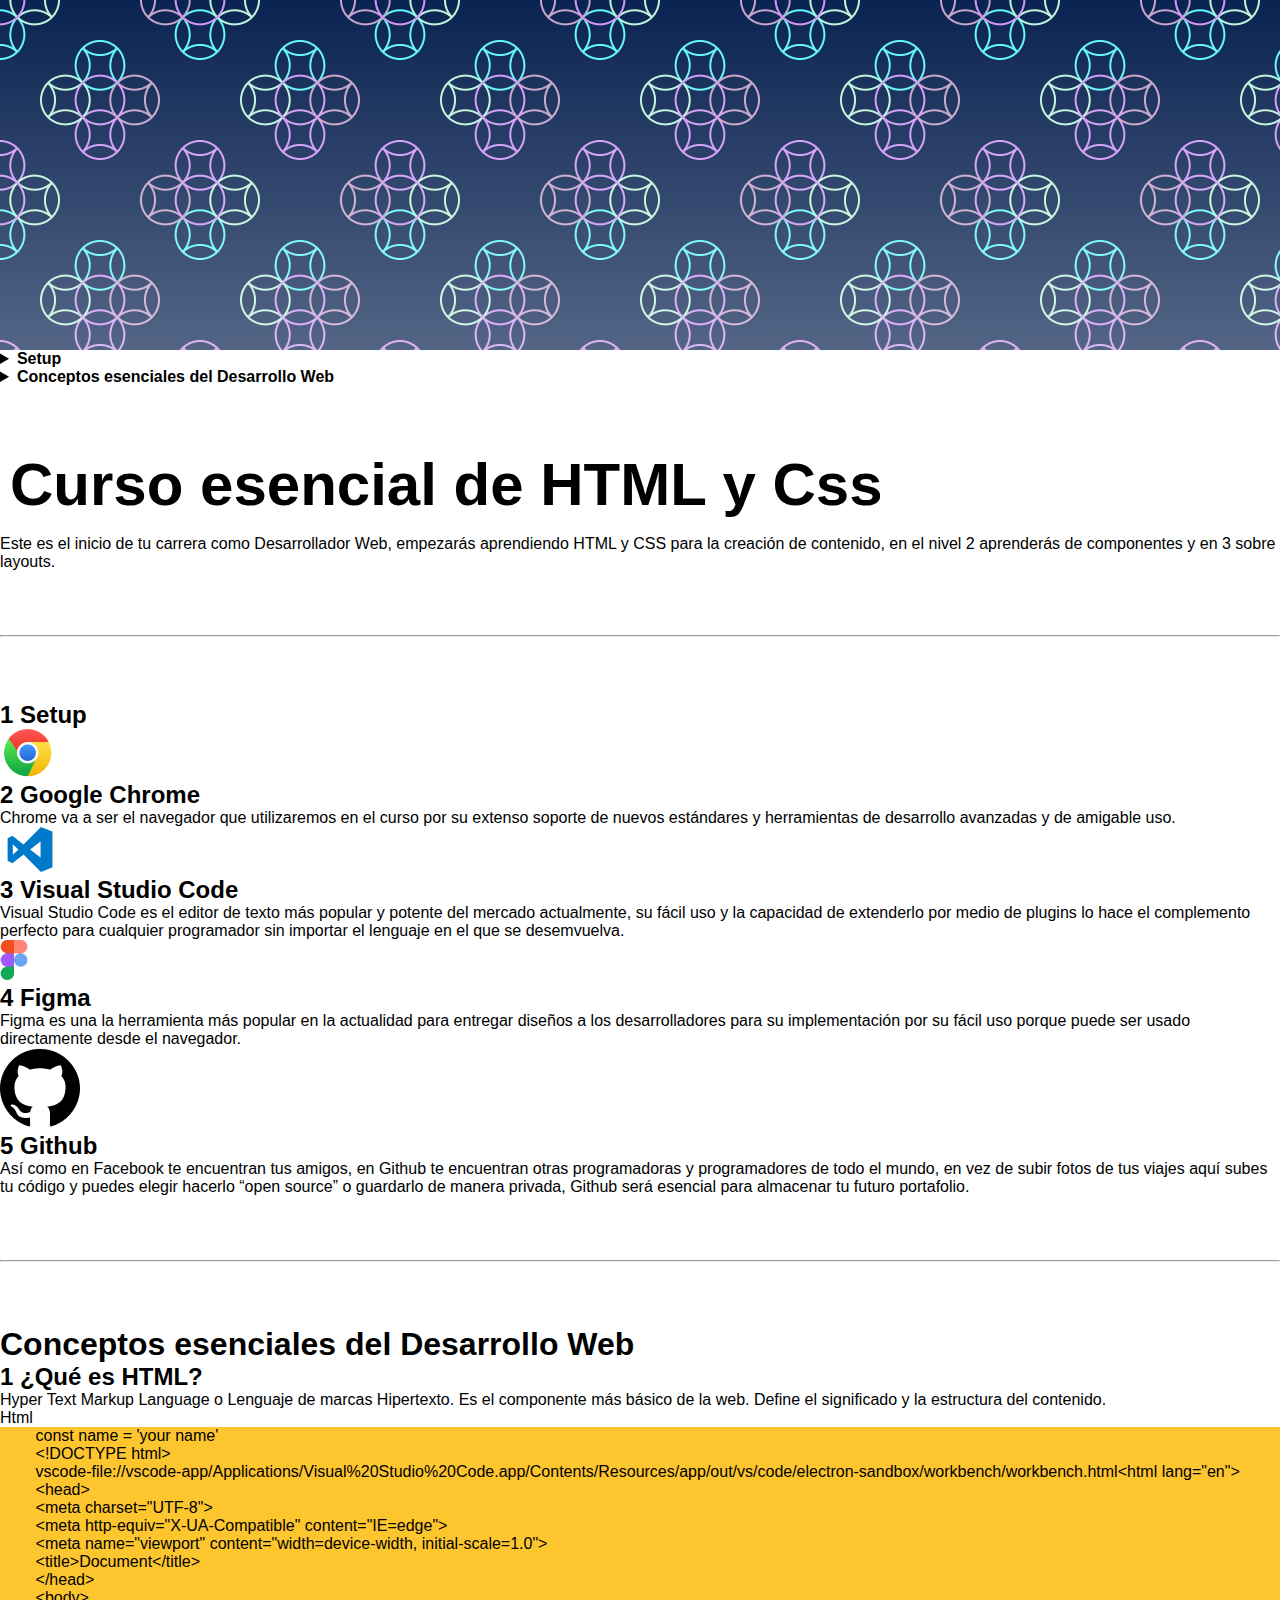
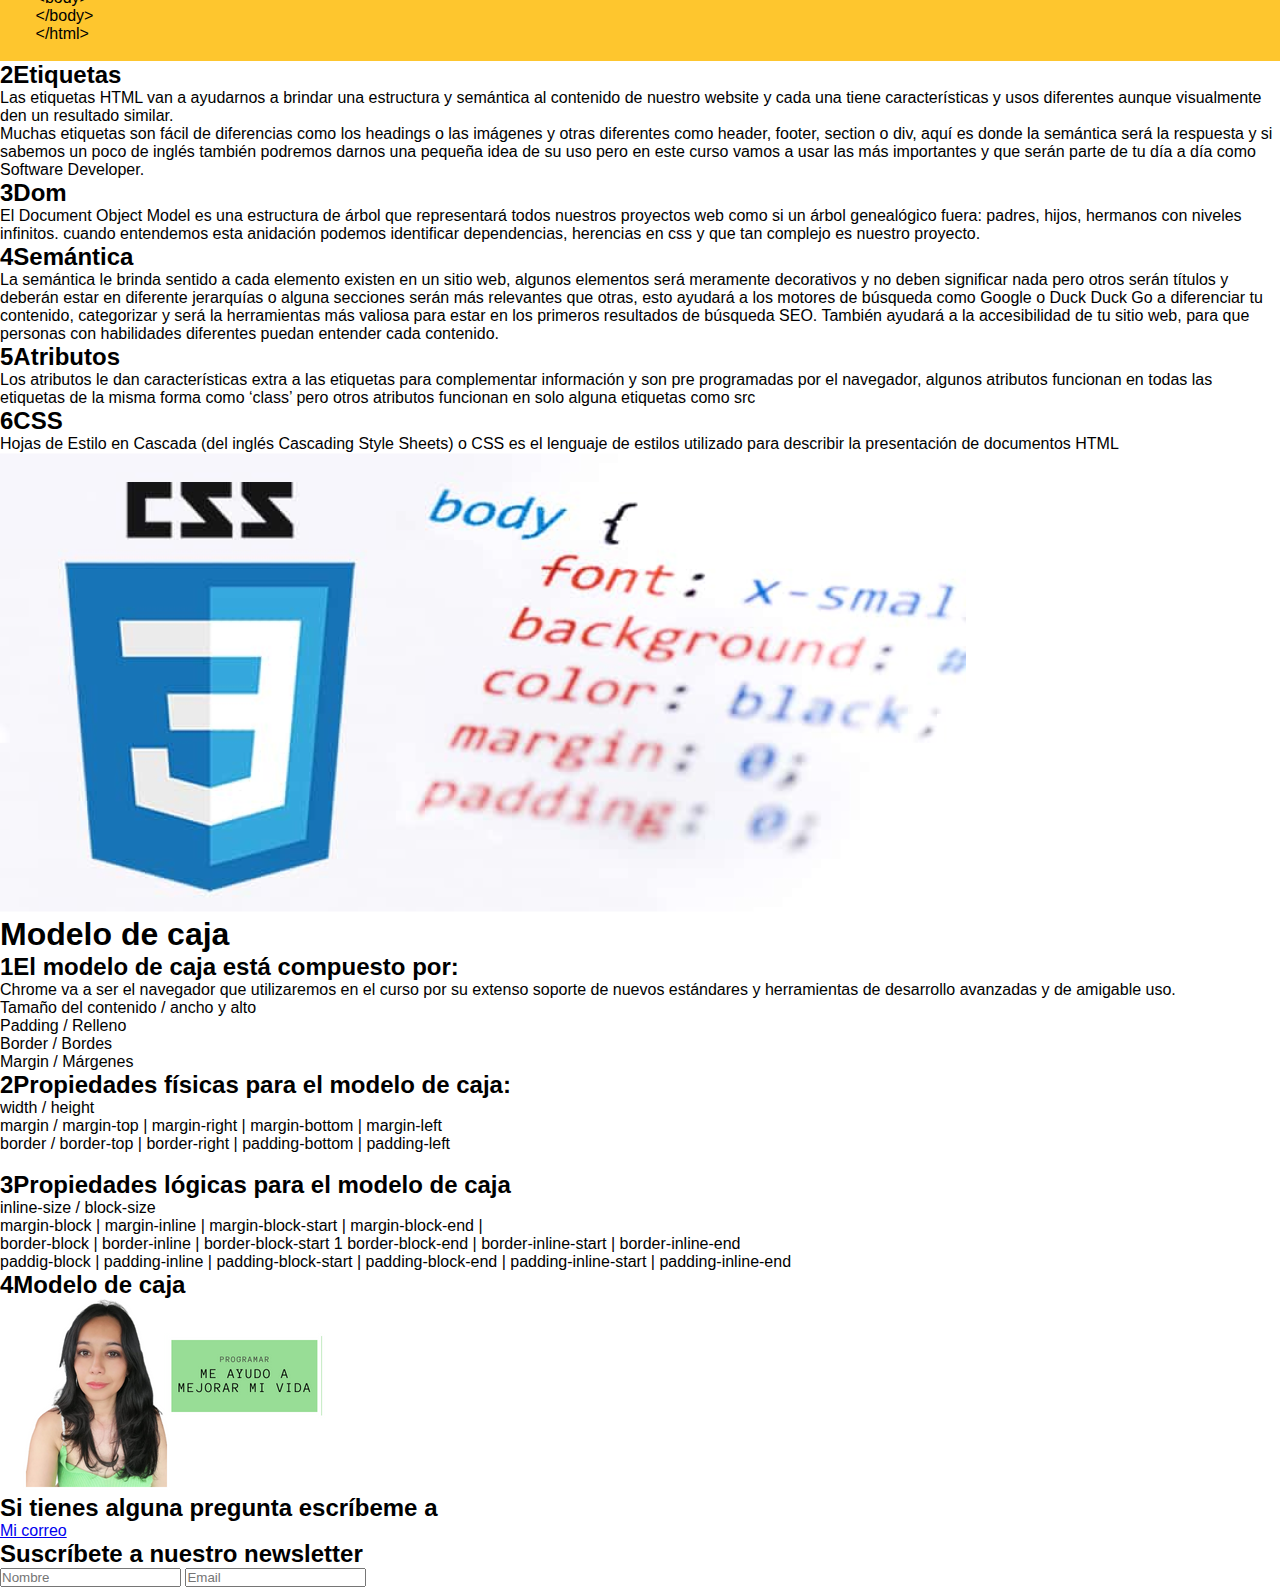
==== index.html @ 216942cf "se agrega copya de estilos para hacer pruebas con valores logicos" ====
<!DOCTYPE html>
<html lang="en">
<head>
    <meta charset="UTF-8">
    <meta http-equiv="X-UA-Compatible" content="IE=edge">
    <meta name="viewport" content="width=device-width, initial-scale=1.0">
    <title>Practica final</title>
    <link rel="stylesheet" href="./style-physical.css">
</head>
<body>
    <div class="hero"></div>
    <header>
        <nav>
        <details >
            <summary>
                Setup
            </summary>
            <ol>
                <li>
                    Google Chrome
                </li>
                <li>
                    Visual Studio Code
                </li>
                <li>
                    Figma
                </li>
                <li>
                    Github
                </li>
            </ol>
        </details>

         
            <details>
                <summary>
                    Conceptos esenciales del Desarrollo Web
                </summary>
                <ol>
                    <li>Qué es HTML?</li>
                    <li>Etiquetas</li>
                    <li>DOM</li>
                    <li>Atributos</li>
                    <li>Semántica</li>
                    <li>¿Qué es CSS</li>
                </ol>

            </details>
        </nav>
    </header>
    <main>   
        <h1>Curso esencial de HTML y Css</h1>
        <p>Este es el inicio de tu carrera como Desarrollador Web, empezarás aprendiendo HTML y CSS para la creación de contenido, en el nivel 2 aprenderás de componentes y en 3 sobre layouts.</p>
        <section class="section-content">
<hr>
            <h3> Setup</h3>
        
            <img src="./assets/google.png" alt="Logo de Google Chrome">
            <h3> Google Chrome</h3>
            <p>Chrome va a ser el navegador que utilizaremos en el curso por su extenso soporte de nuevos estándares y herramientas de desarrollo avanzadas y de amigable uso.</p>
            
            <img src="./assets/vsc.png" alt="Logo de Visual Studio Code">
            <h3> Visual Studio Code</h3>
            <p>Visual Studio Code es el editor de texto más popular y potente del mercado actualmente, su fácil uso y la capacidad de extenderlo por medio de plugins lo hace el complemento perfecto para cualquier programador sin importar el lenguaje en el que se desemvuelva.</p>
        
            <img src="./assets/figma.png" alt="Logo de figma" title="Logo de figma">
            <h3> Figma</h3>
            <p>Figma es una la herramienta más popular en la actualidad para entregar diseños a los desarrolladores para su implementación por su fácil uso porque puede ser usado directamente desde el navegador.</p>
        
            <img src="./assets/github.png" alt="Logo de Github" title="Logo de Github">
            <h3> Github</h3>
            <p>Así como en Facebook te encuentran tus amigos, en Github te encuentran otras programadoras y programadores de todo el mundo, en vez de subir fotos de tus viajes aquí subes tu código y puedes elegir hacerlo “open source” o guardarlo de manera privada, Github será esencial para almacenar tu futuro portafolio.</p>
        </section>
        <hr>
        <section class="section-content">

            <h2>Conceptos esenciales del Desarrollo Web</h2>
            <h3> ¿Qué es HTML?</h3>
            <p>Hyper Text Markup Language o Lenguaje de marcas Hipertexto. Es el componente más básico de la web. Define el significado y la estructura del contenido.</p>
            <code>Html</code>
            <pre>
        const name = 'your name'
        &lt;!DOCTYPE html&gt;
        vscode-file://vscode-app/Applications/Visual%20Studio%20Code.app/Contents/Resources/app/out/vs/code/electron-sandbox/workbench/workbench.html&lt;html lang=&quot;en&quot;&gt;
        &lt;head&gt;
        &lt;meta charset=&quot;UTF-8&quot;&gt;
        &lt;meta http-equiv=&quot;X-UA-Compatible&quot; content=&quot;IE=edge&quot;&gt;
        &lt;meta name=&quot;viewport&quot; content=&quot;width=device-width, initial-scale=1.0&quot;&gt;
        &lt;title&gt;Document&lt;/title&gt;
        &lt;/head&gt;
        &lt;body&gt; 
        &lt;/body&gt;
        &lt;/html&gt;
            </pre>
        
            <h3>Etiquetas</h3>
            <p>Las etiquetas HTML van a ayudarnos a brindar una estructura y semántica al contenido de nuestro website y cada una tiene características y usos diferentes aunque visualmente den un resultado similar.</p>
            <p>Muchas etiquetas son fácil de diferencias como los headings o las imágenes y otras diferentes como header, footer, section o div, aquí es donde la semántica será la respuesta y si sabemos un poco de inglés también podremos darnos una pequeña idea de su uso pero en este curso vamos a usar las más importantes y que serán parte de tu día a día como Software Developer.</p>
            <h3>Dom</h3>
            <p>El Document Object Model es una estructura de árbol que representará todos nuestros proyectos web como si un árbol genealógico fuera: padres, hijos, hermanos con niveles infinitos. cuando entendemos esta anidación podemos identificar dependencias, herencias en css y que tan complejo es nuestro proyecto.</p>
            <h3>Semántica</h3>
            <p>La semántica le brinda sentido a cada elemento existen en un sitio web, algunos elementos será meramente decorativos y no deben significar nada pero otros serán títulos y deberán estar en diferente jerarquías o alguna secciones serán más relevantes que otras, esto ayudará a los motores de búsqueda como Google o Duck Duck Go a diferenciar tu contenido, categorizar y será la herramientas más valiosa para estar en los primeros resultados de búsqueda SEO. También ayudará a la accesibilidad de tu sitio web, para que personas con habilidades diferentes puedan entender cada contenido.</p>
            <h3>Atributos</h3>
            <p>Los atributos le dan características extra a las etiquetas para complementar información y son pre programadas por el navegador, algunos atributos funcionan en todas las etiquetas de la misma forma como ‘class’ pero otros atributos funcionan en solo alguna etiquetas como src</p>
            <h3>CSS</h3>
            <p>Hojas de Estilo en Cascada (del inglés Cascading Style Sheets) o CSS es el lenguaje de estilos utilizado para describir la presentación de documentos HTML</p>
            <img src="./assets/css.png" alt="CSS" title="CSS">
        
        </section>
    <section class="section-content">

        <h2>Modelo de caja</h2>
        <h3>El modelo de caja está compuesto por:</h3>
        <p>Chrome va a ser el navegador que utilizaremos en el curso por su extenso soporte de nuevos estándares y herramientas de desarrollo avanzadas y de amigable uso.</p>
        <ol>
            <li>Tamaño del contenido / ancho y alto</li>
            <li>Padding / Relleno</li>
            <li>Border / Bordes</li>
            <li>Margin / Márgenes</li>
        </ol>
    
        <h3>Propiedades físicas para el modelo de caja:</h3>
        <ul>
            <li>width / height</li>
            <li>margin / margin-top | margin-right | margin-bottom | margin-left</li>
            <li>border / border-top | border-right | padding-bottom | padding-left</li>
            <li></li>
        </ul>
    
        <h3>Propiedades lógicas para el modelo de caja</h3>
        <ul>
            <li>inline-size / block-size</li>
            <li>margin-block | margin-inline | margin-block-start | margin-block-end | <div class="card border-primary">
            <li>border-block | border-inline | border-block-start 1 border-block-end | border-inline-start | border-inline-end</li>
            <li>paddig-block | padding-inline | padding-block-start | padding-block-end | padding-inline-start | padding-inline-end</li>
        </ul>
    
        <h3>Modelo de caja</h3>
        <img src="./assets/PROGRAMAR.png" alt="meli programadora">
    </section>
        <h3>Si tienes alguna pregunta escríbeme a </h3>
        <a href="mailto:"melissa.blecona@gmail.com">Mi correo</a>
        <h3>Suscríbete a nuestro newsletter</h3>
        <form action="">
            <input type="text" name="" placeholder="Nombre" id="">
            <input type="email" name="" placeholder="Email" id="">
        </form>
    </main>
</body>
</html>
---- style-physical.css ----
:root{
    --main-color:#212121;
    --gray30:#212121;
    --gray20:#212429;
    --gray10:#616161;

}
*{
    margin: 0;
    padding: 0;
    box-sizing: border-box;
    font-family: Arial, Helvetica, sans-serif
}
body{
    background-color: ;
}
.hero{
    background-image: linear-gradient(to top, rgba(255,255,255,.3), transparent), url('./assets/patron-1.png');
   /*  background-repeat: no-repeat; */
   /*  background-size: cover; */
    height: 350px;
}
nav details summary{
    font-weight: bold;
}
h1{
    font-size: 60px;
     margin-top: 64px;
  /*  margin-bottom: 16px;
    margin-left: 10px;
    margin-right: 10px; */
    margin: 64px 10px 16px 10px;

}
h1 ~ p{
    margin-bottom: 64px;
}
hr{
    margin: 64px 0;
}
h2{
    font-size: 2em;
}
h3{
    font-size: 1.5rem;
}
pre{
    background: #fec62e;
}
h3{
    counter-increment: titleList;
}
.section-content{
    counter-reset: titleList;
}
.section-content h3::before{
    content: counter(titleList);
}
.section-content h3::after{
    content: "";
    width: 32px;
    height:4px ;
    background: var(--20);
    display: inline-block;
}
/* ::selection{
    background: red;
} */
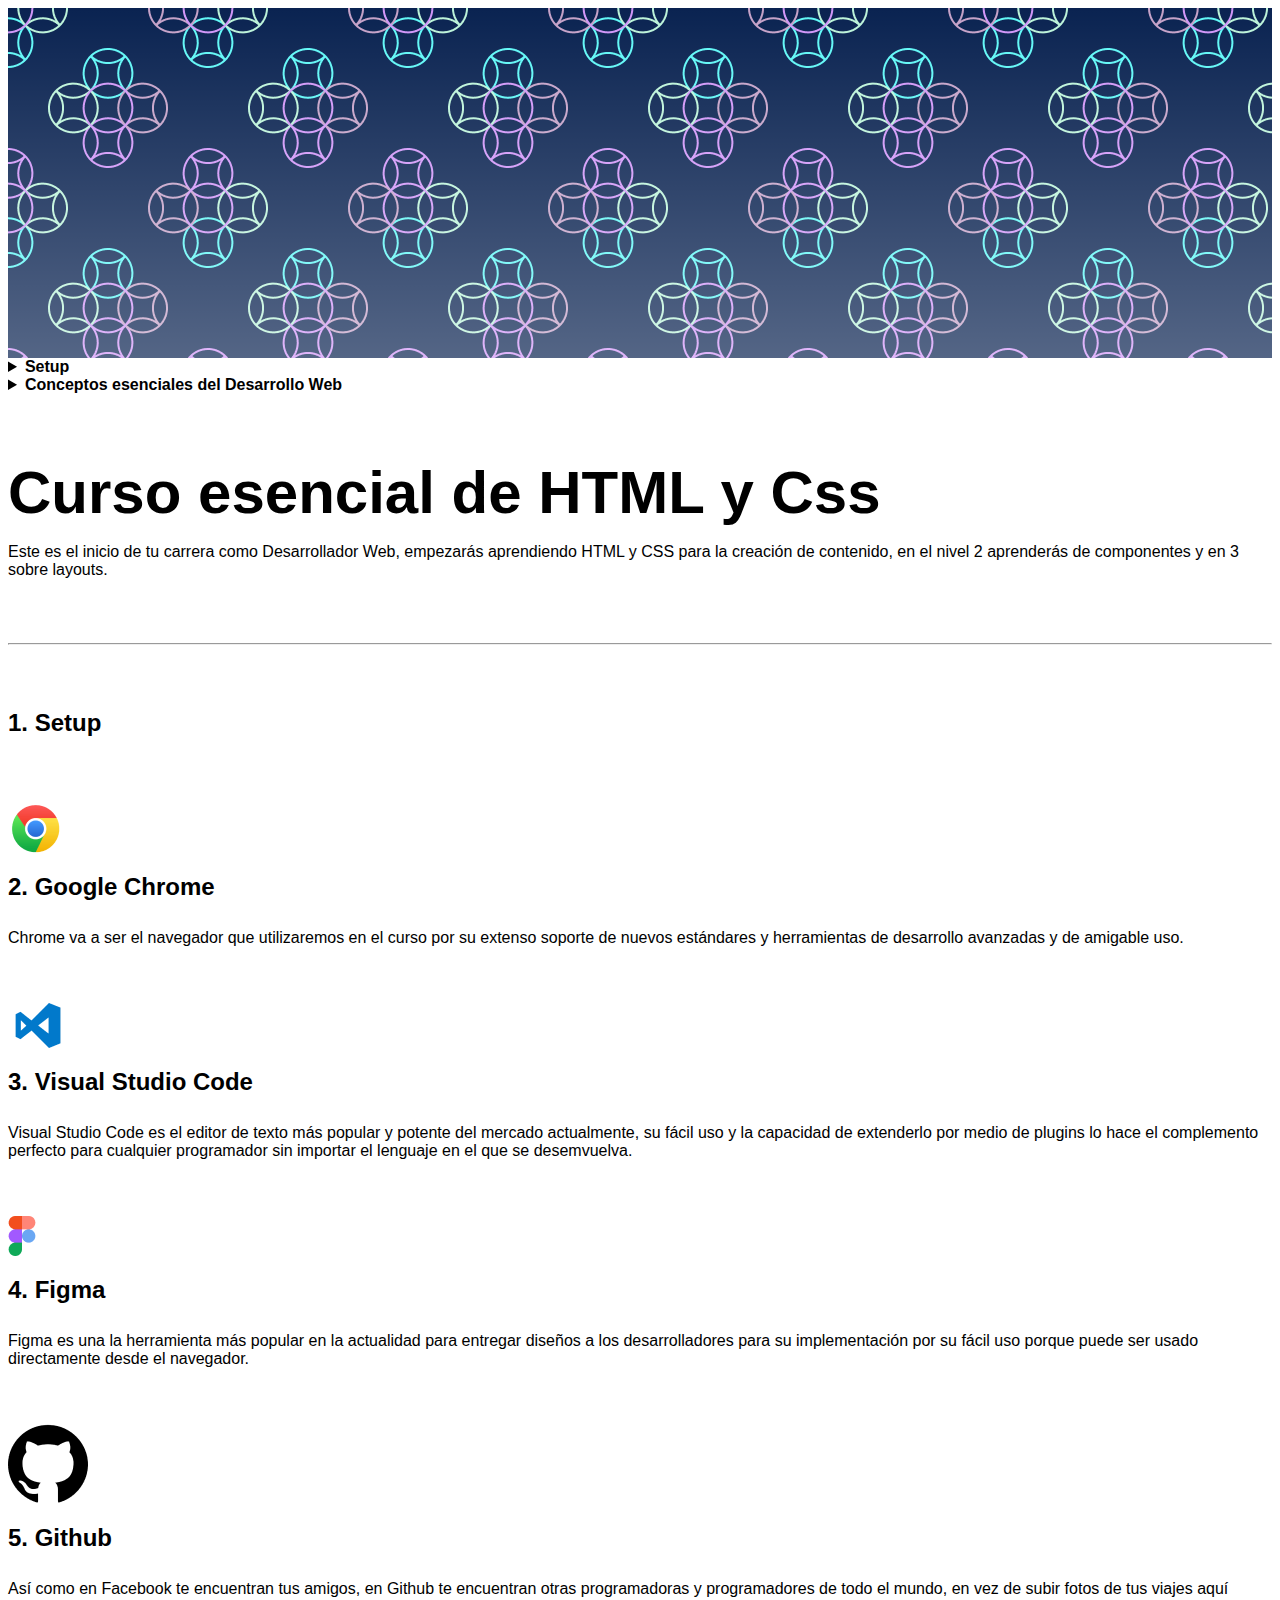
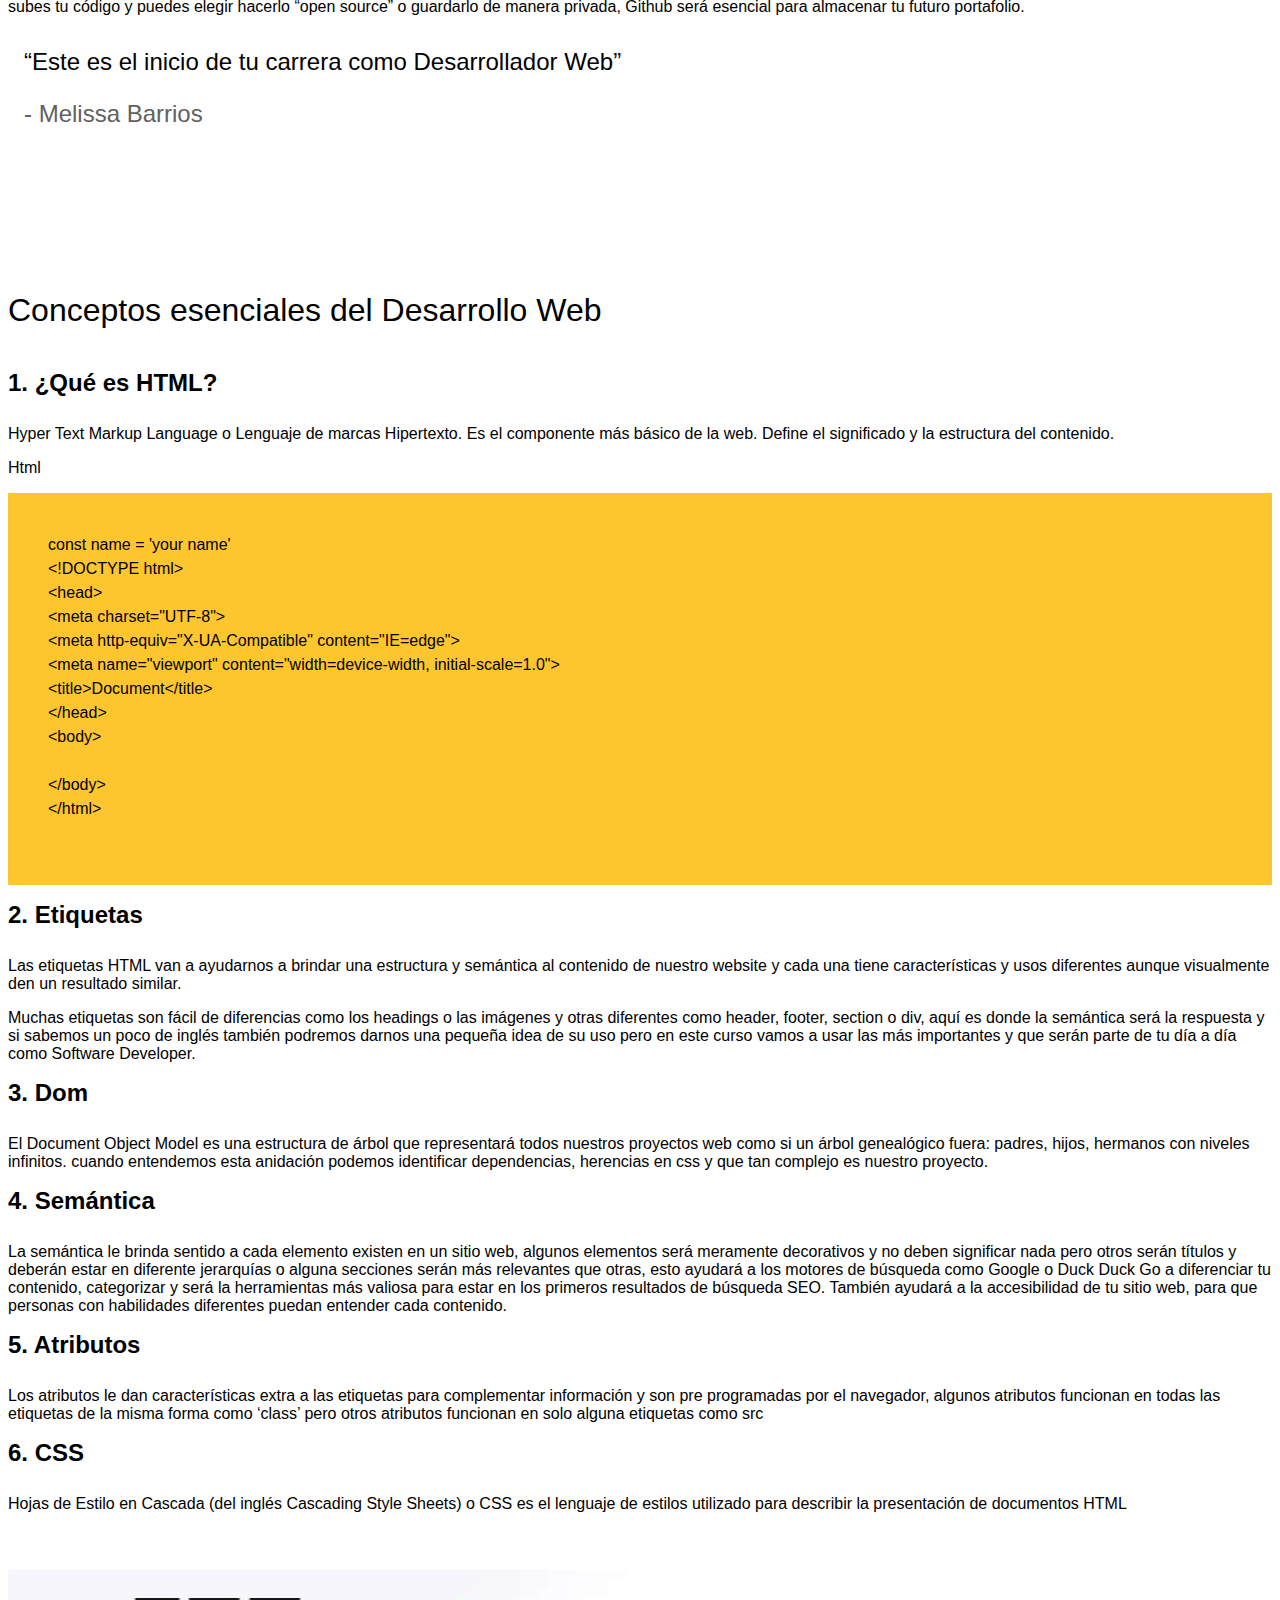
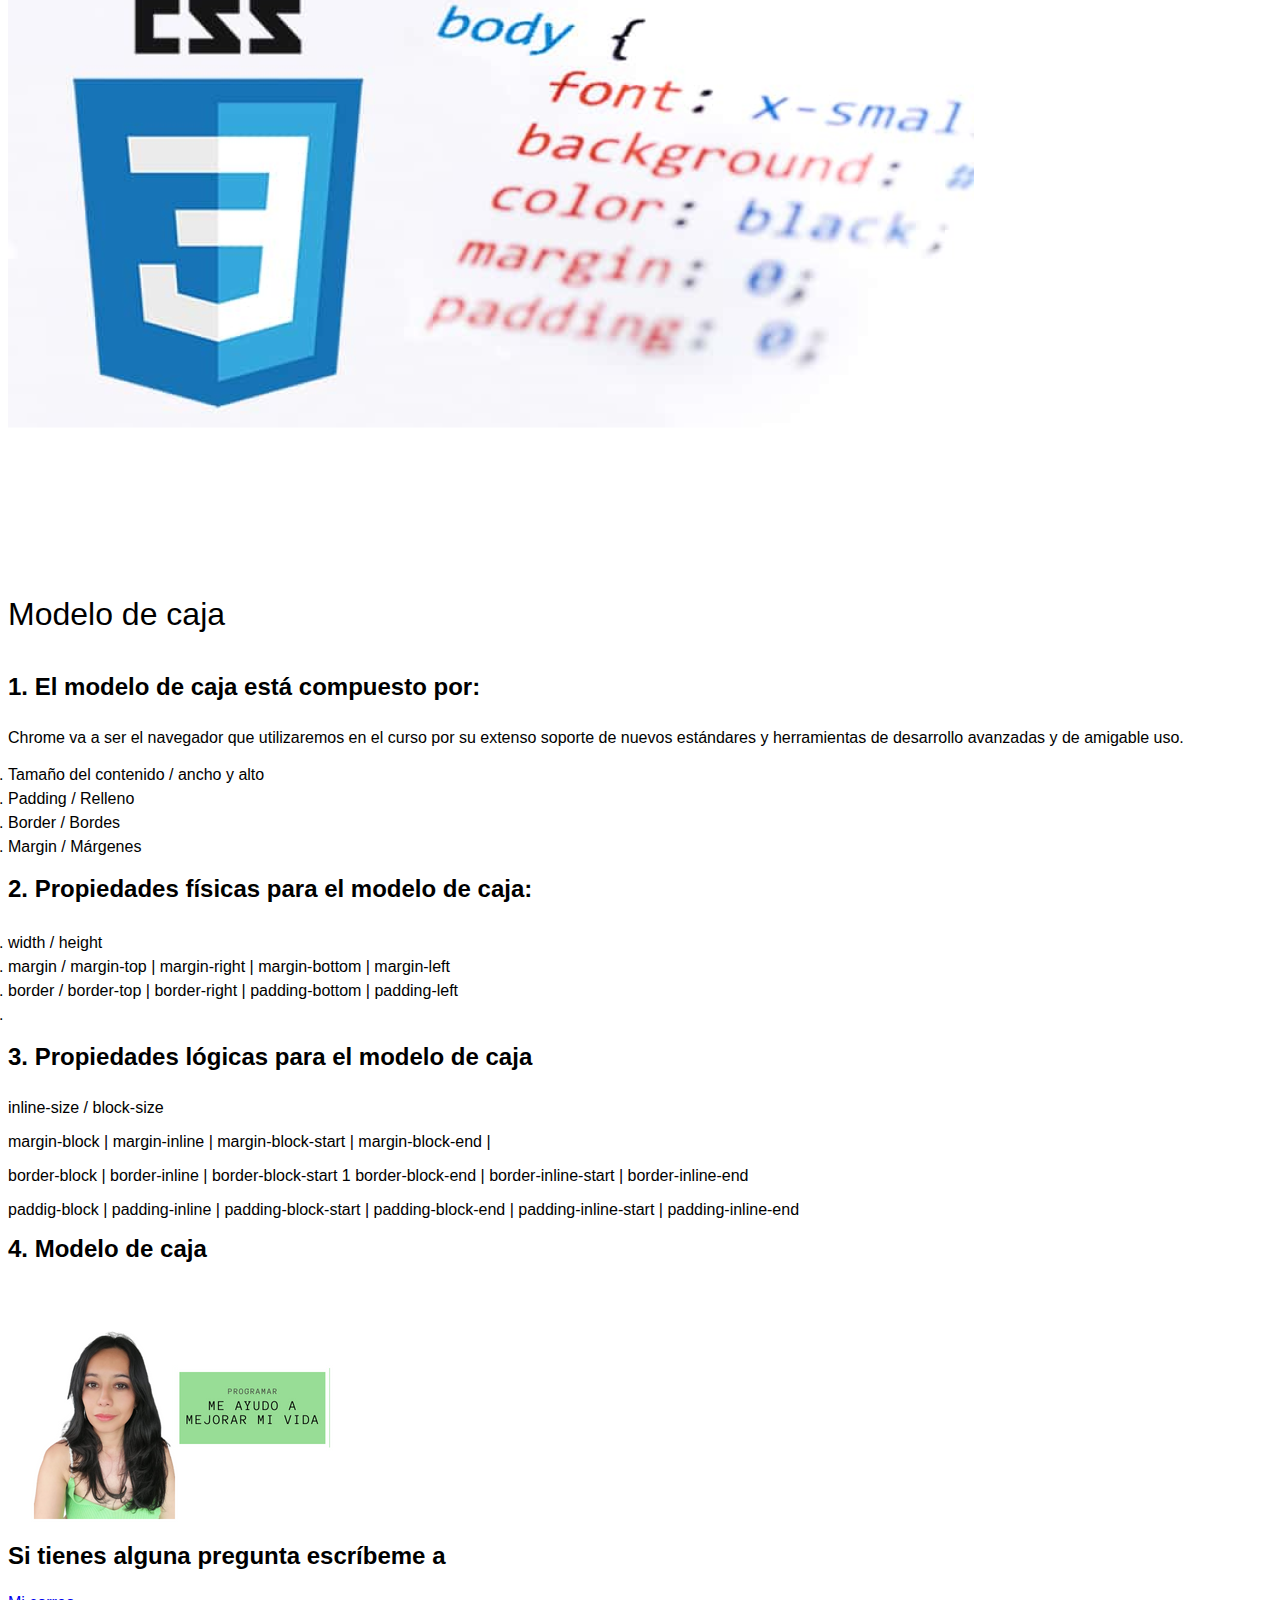
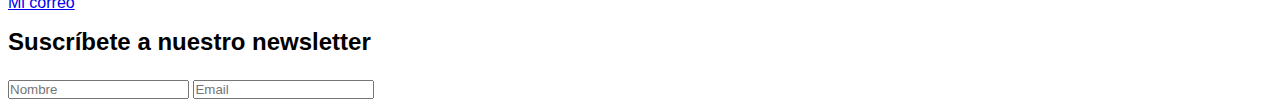
==== commit 31ef356a: "margin and padding" ====
--- a/index.html
+++ b/index.html
@@ -70,6 +70,16 @@
             <img src="./assets/github.png" alt="Logo de Github" title="Logo de Github">
             <h3> Github</h3>
             <p>Así como en Facebook te encuentran tus amigos, en Github te encuentran otras programadoras y programadores de todo el mundo, en vez de subir fotos de tus viajes aquí subes tu código y puedes elegir hacerlo “open source” o guardarlo de manera privada, Github será esencial para almacenar tu futuro portafolio.</p>
+        <blockquote>
+            <p>
+                “Este es el inicio de tu carrera como Desarrollador Web”
+            </p>
+            <p>
+                <span>
+                    Melissa Barrios
+                </span>
+            </p>
+        </blockquote>
         </section>
         <hr>
         <section class="section-content">
@@ -79,18 +89,18 @@
             <p>Hyper Text Markup Language o Lenguaje de marcas Hipertexto. Es el componente más básico de la web. Define el significado y la estructura del contenido.</p>
             <code>Html</code>
             <pre>
-        const name = 'your name'
-        &lt;!DOCTYPE html&gt;
-        vscode-file://vscode-app/Applications/Visual%20Studio%20Code.app/Contents/Resources/app/out/vs/code/electron-sandbox/workbench/workbench.html&lt;html lang=&quot;en&quot;&gt;
-        &lt;head&gt;
-        &lt;meta charset=&quot;UTF-8&quot;&gt;
-        &lt;meta http-equiv=&quot;X-UA-Compatible&quot; content=&quot;IE=edge&quot;&gt;
-        &lt;meta name=&quot;viewport&quot; content=&quot;width=device-width, initial-scale=1.0&quot;&gt;
-        &lt;title&gt;Document&lt;/title&gt;
-        &lt;/head&gt;
-        &lt;body&gt; 
-        &lt;/body&gt;
-        &lt;/html&gt;
+const name = 'your name'
+&lt;!DOCTYPE html&gt;
+&lt;head&gt;
+&lt;meta charset=&quot;UTF-8&quot;&gt;
+&lt;meta http-equiv=&quot;X-UA-Compatible&quot; content=&quot;IE=edge&quot;&gt;
+&lt;meta name=&quot;viewport&quot; content=&quot;width=device-width, initial-scale=1.0&quot;&gt;
+&lt;title&gt;Document&lt;/title&gt;
+&lt;/head&gt;
+&lt;body&gt; 
+
+&lt;/body&gt;
+&lt;/html&gt;
             </pre>
         
             <h3>Etiquetas</h3>
@@ -120,12 +130,12 @@
         </ol>
     
         <h3>Propiedades físicas para el modelo de caja:</h3>
-        <ul>
+        <ol>
             <li>width / height</li>
             <li>margin / margin-top | margin-right | margin-bottom | margin-left</li>
             <li>border / border-top | border-right | padding-bottom | padding-left</li>
             <li></li>
-        </ul>
+        </ol>
     
         <h3>Propiedades lógicas para el modelo de caja</h3>
         <ul>
--- a/style-physical.css
+++ b/style-physical.css
@@ -6,14 +6,11 @@
 
 }
 *{
-    margin: 0;
     padding: 0;
     box-sizing: border-box;
     font-family: Arial, Helvetica, sans-serif
 }
-body{
-    background-color: ;
-}
+
 .hero{
     background-image: linear-gradient(to top, rgba(255,255,255,.3), transparent), url('./assets/patron-1.png');
    /*  background-repeat: no-repeat; */
@@ -25,14 +22,14 @@
 }
 h1{
     font-size: 60px;
-     margin-top: 64px;
-  /*  margin-bottom: 16px;
-    margin-left: 10px;
+    margin-top: 64px;
+    margin-bottom: 16px;
+   /*  margin-left: 10px;
     margin-right: 10px; */
-    margin: 64px 10px 16px 10px;
-
+/*     margin: 64px 10px 16px 10px;
+ */
 }
-h1 ~ p{
+h1 + p{
     margin-bottom: 64px;
 }
 hr{
@@ -40,21 +37,64 @@
 }
 h2{
     font-size: 2em;
+    margin: 64px 0 40px 0;
+    font-weight: normal;
 }
 h3{
     font-size: 1.5rem;
+    margin-top: 16px;
+    margin-bottom: 24px;
+    
+    margin-bottom: 24px;
 }
 pre{
     background: #fec62e;
+    padding: 40px;
+    font-family: Arial, Helvetica, sans-serif;
+    line-height: 24px;
+}
+blockquote{
+    font-size: 24px;
+    margin: 32px 0;
+    padding-left: 16px;
+}
+blockquote p{
+    margin-bottom: 16px;
+}
+blockquote span{
+    color: var(--gray10);
+}
+blockquote span::before{
+    content: "-";
 }
 h3{
     counter-increment: titleList;
 }
 .section-content{
     counter-reset: titleList;
+    margin-top: 164px;
+}
+.section-content:first-of-type{
+    margin: 0;
+}
+.section-content ol li{
+    line-height: 24px;
+}
+.section-content ul li{
+    margin-bottom: 16px;
+}
+.section-content + hr{
+    display: none;
+}
+.section-content img{
+    margin-top: 40px;
+}
+.section-content h3{
+    counter-increment: titleList;
+    padding-bottom: 4px;
 }
 .section-content h3::before{
-    content: counter(titleList);
+    content: counter(titleList) '. ';
 }
 .section-content h3::after{
     content: "";
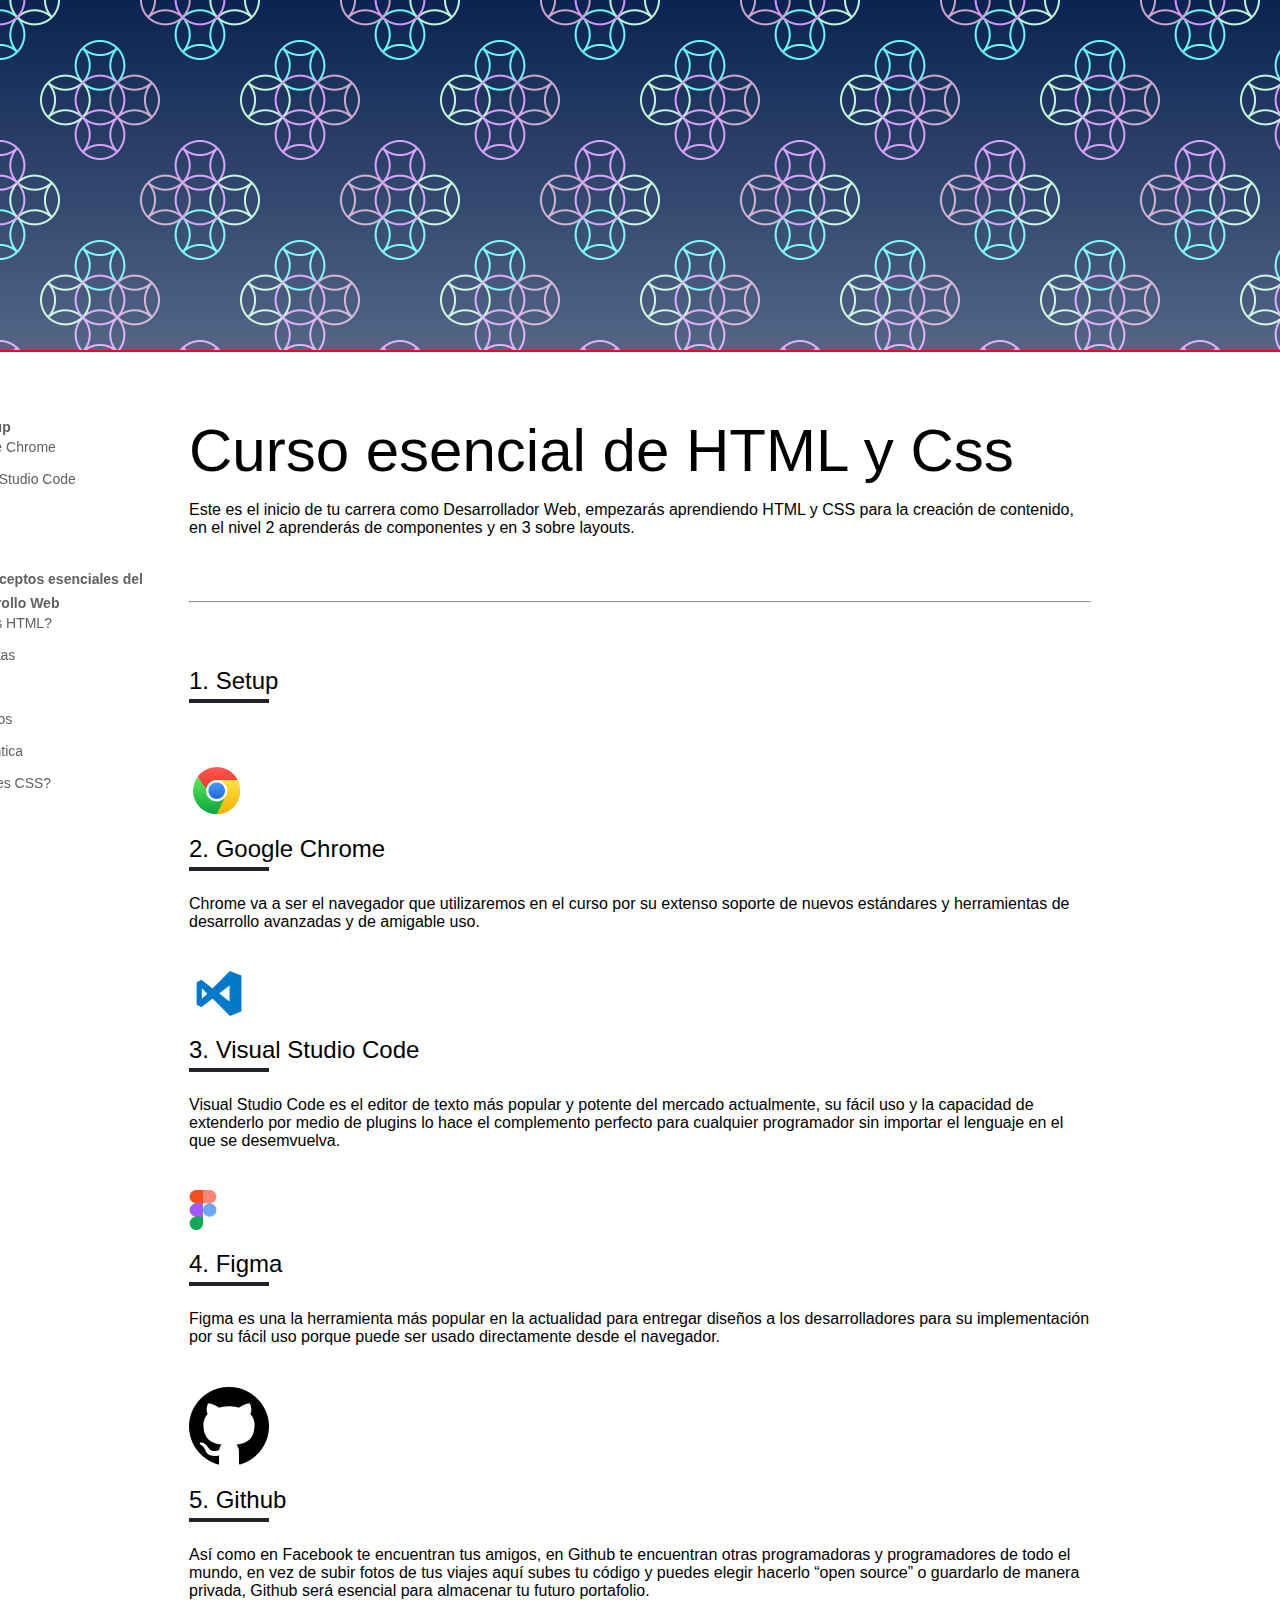
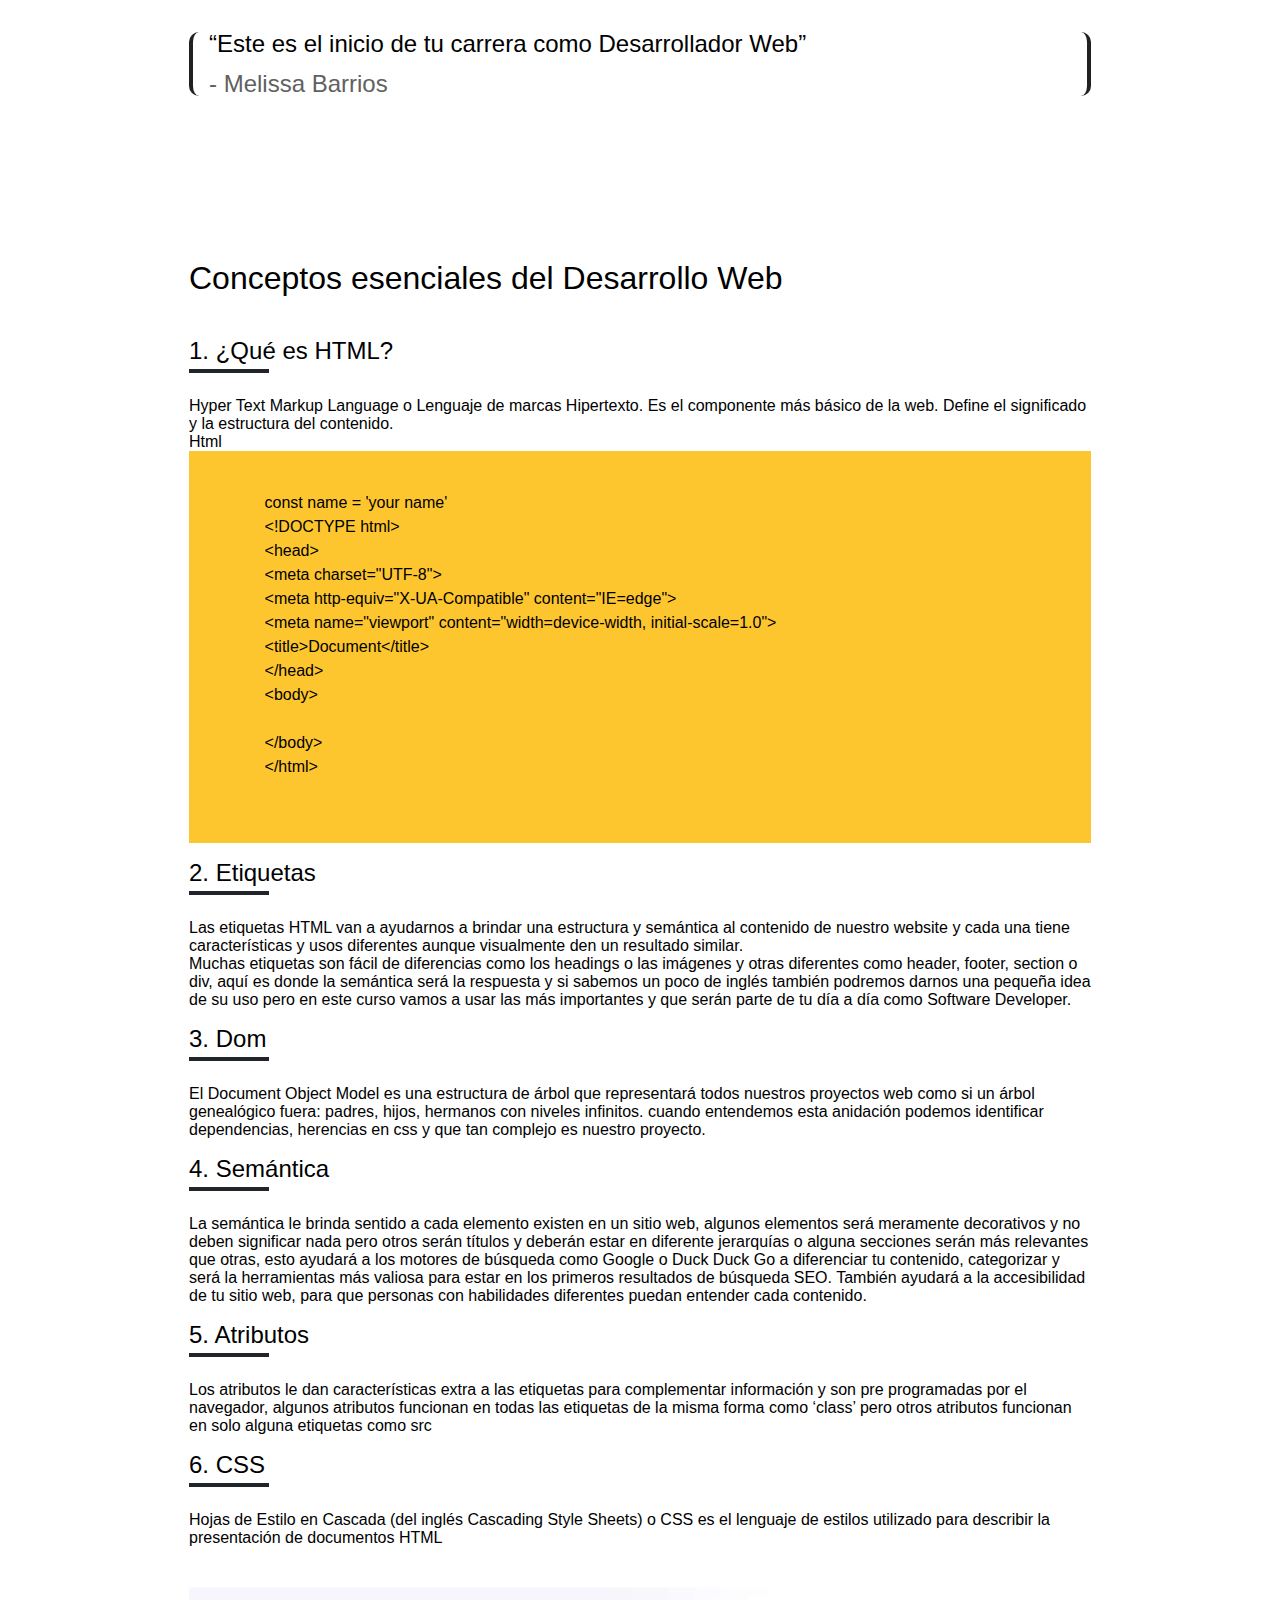
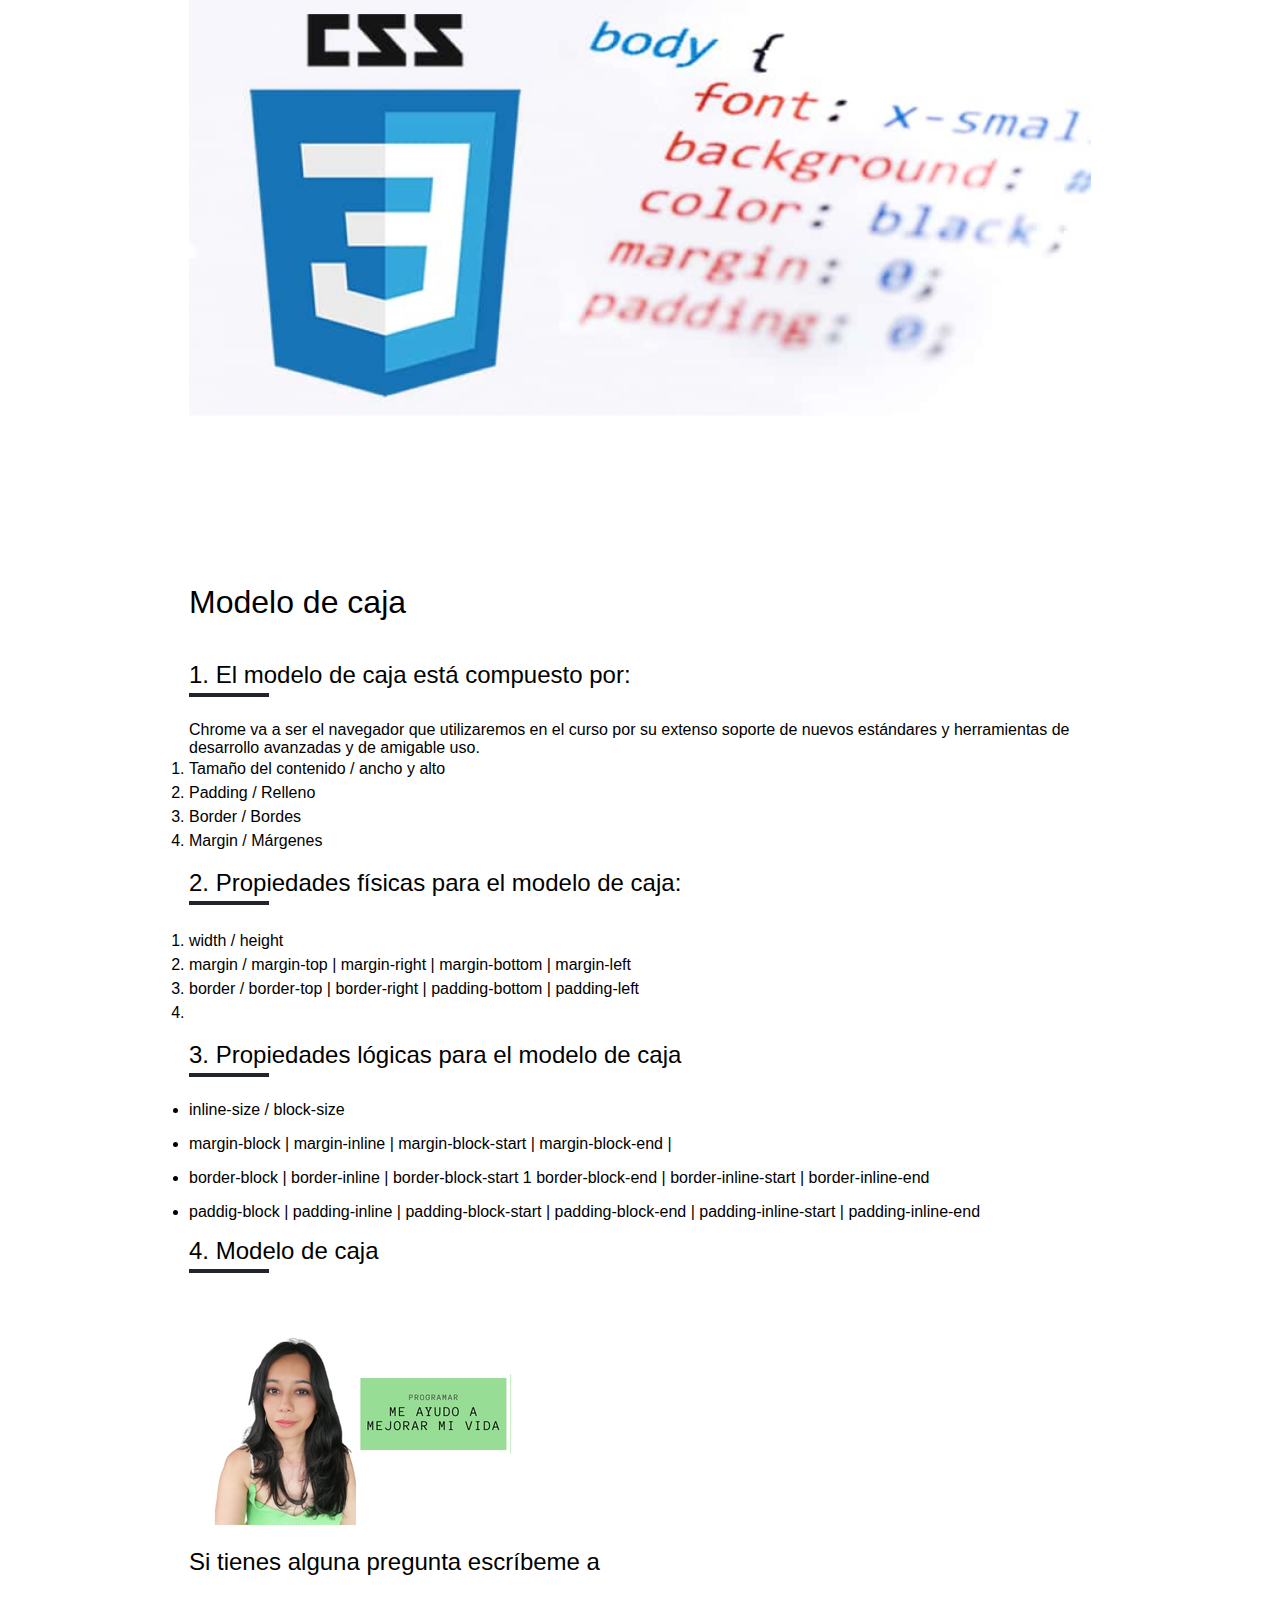
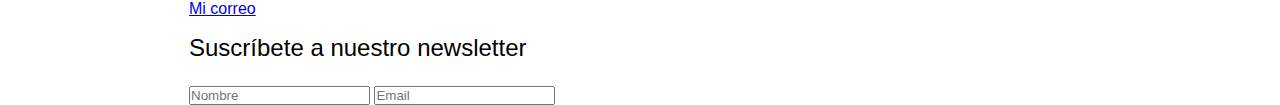
==== commit 7e0291cd: "estilos fisicos" ====
--- a/index.html
+++ b/index.html
@@ -9,152 +9,183 @@
 </head>
 <body>
     <div class="hero"></div>
-    <header>
-        <nav>
-        <details >
-            <summary>
-                Setup
-            </summary>
-            <ol>
-                <li>
-                    Google Chrome
-                </li>
-                <li>
-                    Visual Studio Code
-                </li>
-                <li>
-                    Figma
-                </li>
-                <li>
-                    Github
-                </li>
-            </ol>
-        </details>
+    
+<div class="title">
+    <div class="wrapper">
+        <div class="title-content">
 
-         
-            <details>
-                <summary>
-                    Conceptos esenciales del Desarrollo Web
-                </summary>
+        </div>
+    </div>
+</div>
+    <div class="header">
+        <div class="wrapper">
+            <div class="header-content">
+                <header>
+                    <nav>
+                    <details open>
+                        <summary>
+                            Setup
+                        </summary>
+                        <ol>
+                            <li>
+                               <a href="#google-chrome"> Google Chrome</a>
+                            </li>
+                            <li>
+                                <a href="#vsc">Visual Studio Code</a>
+                            </li>
+                            <li>
+                                <a href="#figma">Figma</a>
+                            </li>
+                            <li>
+                                <a href="#github">Github</a>
+                            </li>
+                        </ol>
+                    </details>
+            
+                        <details open>
+                            <summary>
+                                Conceptos esenciales del Desarrollo Web
+                            </summary>
+                            <ol>
+                                <li>
+                                    <a href="#html">Qué es HTML?</a>
+                                </li>
+                                <li>
+                                    <a href="#etiquetas">Etiquetas</a>
+                                </li>
+                                <li>
+                                    <a href="#dom">DOM</a>
+                                </li>
+                                <li>
+                                    <a href="#atributos">Atributos</a>
+                                </li>
+                                <li>
+                                    <a href="#semantica">Semántica</a>
+                                </li>
+                                <li>
+                                    <a href="#css">¿Qué es CSS?</a>
+                                </li>
+                            </ol>
+            
+                        </details>
+                    </nav>
+                </header>
+            </div>
+        </div>
+    </div>
+    <main class="main">
+      
+        <div class="wrapper">
+            <div class="main-content">
+                <h1>Curso esencial de HTML y Css</h1>
+                <p>Este es el inicio de tu carrera como Desarrollador Web, empezarás aprendiendo HTML y CSS para la creación de contenido, en el nivel 2 aprenderás de componentes y en 3 sobre layouts.</p>
+                <section class="section-content">
+        <hr>
+                    <h3 id="google-chrome"> Setup</h3>
+                
+                    <img src="./assets/google.png" alt="Logo de Google Chrome">
+                    <h3 id="google-chrome"> Google Chrome</h3>
+                    <p>Chrome va a ser el navegador que utilizaremos en el curso por su extenso soporte de nuevos estándares y herramientas de desarrollo avanzadas y de amigable uso.</p>
+                    
+                    <img src="./assets/vsc.png" alt="Logo de Visual Studio Code">
+                    <h3 id="vsc"> Visual Studio Code</h3>
+                    <p>Visual Studio Code es el editor de texto más popular y potente del mercado actualmente, su fácil uso y la capacidad de extenderlo por medio de plugins lo hace el complemento perfecto para cualquier programador sin importar el lenguaje en el que se desemvuelva.</p>
+                
+                    <img src="./assets/figma.png" alt="Logo de figma" title="Logo de figma">
+                    <h3 id="figma"> Figma</h3>
+                    <p>Figma es una la herramienta más popular en la actualidad para entregar diseños a los desarrolladores para su implementación por su fácil uso porque puede ser usado directamente desde el navegador.</p>
+                
+                    <img src="./assets/github.png" alt="Logo de Github" title="Logo de Github">
+                    <h3 id="github"> Github</h3>
+                    <p>Así como en Facebook te encuentran tus amigos, en Github te encuentran otras programadoras y programadores de todo el mundo, en vez de subir fotos de tus viajes aquí subes tu código y puedes elegir hacerlo “open source” o guardarlo de manera privada, Github será esencial para almacenar tu futuro portafolio.</p>
+                <blockquote>
+                    <p>
+                        “Este es el inicio de tu carrera como Desarrollador Web”
+                    </p>
+                    <p>
+                        <span>
+                            Melissa Barrios
+                        </span>
+                    </p>
+                </blockquote>
+                </section>
+                <hr>
+                <section class="section-content">
+        
+                    <h2>Conceptos esenciales del Desarrollo Web</h2>
+                    <h3 id="html"> ¿Qué es HTML?</h3>
+                    <p>Hyper Text Markup Language o Lenguaje de marcas Hipertexto. Es el componente más básico de la web. Define el significado y la estructura del contenido.</p>
+                    <code>Html</code>
+                    <pre>
+        const name = 'your name'
+        &lt;!DOCTYPE html&gt;
+        &lt;head&gt;
+        &lt;meta charset=&quot;UTF-8&quot;&gt;
+        &lt;meta http-equiv=&quot;X-UA-Compatible&quot; content=&quot;IE=edge&quot;&gt;
+        &lt;meta name=&quot;viewport&quot; content=&quot;width=device-width, initial-scale=1.0&quot;&gt;
+        &lt;title&gt;Document&lt;/title&gt;
+        &lt;/head&gt;
+        &lt;body&gt; 
+        
+        &lt;/body&gt;
+        &lt;/html&gt;
+                    </pre>
+                
+                    <h3 id="etiquetas">Etiquetas</h3>
+                    <p>Las etiquetas HTML van a ayudarnos a brindar una estructura y semántica al contenido de nuestro website y cada una tiene características y usos diferentes aunque visualmente den un resultado similar.</p>
+                    <p>Muchas etiquetas son fácil de diferencias como los headings o las imágenes y otras diferentes como header, footer, section o div, aquí es donde la semántica será la respuesta y si sabemos un poco de inglés también podremos darnos una pequeña idea de su uso pero en este curso vamos a usar las más importantes y que serán parte de tu día a día como Software Developer.</p>
+                    <h3 id="dom">Dom</h3>
+                    <p>El Document Object Model es una estructura de árbol que representará todos nuestros proyectos web como si un árbol genealógico fuera: padres, hijos, hermanos con niveles infinitos. cuando entendemos esta anidación podemos identificar dependencias, herencias en css y que tan complejo es nuestro proyecto.</p>
+                    <h3 id="semantica">Semántica</h3>
+                    <p>La semántica le brinda sentido a cada elemento existen en un sitio web, algunos elementos será meramente decorativos y no deben significar nada pero otros serán títulos y deberán estar en diferente jerarquías o alguna secciones serán más relevantes que otras, esto ayudará a los motores de búsqueda como Google o Duck Duck Go a diferenciar tu contenido, categorizar y será la herramientas más valiosa para estar en los primeros resultados de búsqueda SEO. También ayudará a la accesibilidad de tu sitio web, para que personas con habilidades diferentes puedan entender cada contenido.</p>
+                    <h3 id="atributos">Atributos</h3>
+                    <p>Los atributos le dan características extra a las etiquetas para complementar información y son pre programadas por el navegador, algunos atributos funcionan en todas las etiquetas de la misma forma como ‘class’ pero otros atributos funcionan en solo alguna etiquetas como src</p>
+                    <h3 id="css">CSS</h3>
+                    <p>Hojas de Estilo en Cascada (del inglés Cascading Style Sheets) o CSS es el lenguaje de estilos utilizado para describir la presentación de documentos HTML</p>
+                    <img class="img-css" src="./assets/css.png" alt="CSS" title="CSS">
+                
+                </section>
+            <section class="section-content">
+        
+                <h2>Modelo de caja</h2>
+                <h3>El modelo de caja está compuesto por:</h3>
+                <p>Chrome va a ser el navegador que utilizaremos en el curso por su extenso soporte de nuevos estándares y herramientas de desarrollo avanzadas y de amigable uso.</p>
                 <ol>
-                    <li>Qué es HTML?</li>
-                    <li>Etiquetas</li>
-                    <li>DOM</li>
-                    <li>Atributos</li>
-                    <li>Semántica</li>
-                    <li>¿Qué es CSS</li>
+                    <li>Tamaño del contenido / ancho y alto</li>
+                    <li>Padding / Relleno</li>
+                    <li>Border / Bordes</li>
+                    <li>Margin / Márgenes</li>
                 </ol>
+            
+                <h3>Propiedades físicas para el modelo de caja:</h3>
+                <ol>
+                    <li>width / height</li>
+                    <li>margin / margin-top | margin-right | margin-bottom | margin-left</li>
+                    <li>border / border-top | border-right | padding-bottom | padding-left</li>
+                    <li></li>
+                </ol>
+            
+                <h3>Propiedades lógicas para el modelo de caja</h3>
+                <ul>
+                    <li>inline-size / block-size</li>
+                    <li>margin-block | margin-inline | margin-block-start | margin-block-end | <div class="card border-primary">
+                    <li>border-block | border-inline | border-block-start 1 border-block-end | border-inline-start | border-inline-end</li>
+                    <li>paddig-block | padding-inline | padding-block-start | padding-block-end | padding-inline-start | padding-inline-end</li>
+                </ul>
+            
+                <h3>Modelo de caja</h3>
+                <img src="./assets/PROGRAMAR.png" alt="meli programadora">
+            </section>
+                <h3>Si tienes alguna pregunta escríbeme a </h3>
+                <a href="mailto:"melissa.blecona@gmail.com">Mi correo</a>
+                <h3>Suscríbete a nuestro newsletter</h3>
+                <form action="">
+                    <input type="text" name="" placeholder="Nombre" id="">
+                    <input type="email" name="" placeholder="Email" id="">
+                </form>
 
-            </details>
-        </nav>
-    </header>
-    <main>   
-        <h1>Curso esencial de HTML y Css</h1>
-        <p>Este es el inicio de tu carrera como Desarrollador Web, empezarás aprendiendo HTML y CSS para la creación de contenido, en el nivel 2 aprenderás de componentes y en 3 sobre layouts.</p>
-        <section class="section-content">
-<hr>
-            <h3> Setup</h3>
-        
-            <img src="./assets/google.png" alt="Logo de Google Chrome">
-            <h3> Google Chrome</h3>
-            <p>Chrome va a ser el navegador que utilizaremos en el curso por su extenso soporte de nuevos estándares y herramientas de desarrollo avanzadas y de amigable uso.</p>
-            
-            <img src="./assets/vsc.png" alt="Logo de Visual Studio Code">
-            <h3> Visual Studio Code</h3>
-            <p>Visual Studio Code es el editor de texto más popular y potente del mercado actualmente, su fácil uso y la capacidad de extenderlo por medio de plugins lo hace el complemento perfecto para cualquier programador sin importar el lenguaje en el que se desemvuelva.</p>
-        
-            <img src="./assets/figma.png" alt="Logo de figma" title="Logo de figma">
-            <h3> Figma</h3>
-            <p>Figma es una la herramienta más popular en la actualidad para entregar diseños a los desarrolladores para su implementación por su fácil uso porque puede ser usado directamente desde el navegador.</p>
-        
-            <img src="./assets/github.png" alt="Logo de Github" title="Logo de Github">
-            <h3> Github</h3>
-            <p>Así como en Facebook te encuentran tus amigos, en Github te encuentran otras programadoras y programadores de todo el mundo, en vez de subir fotos de tus viajes aquí subes tu código y puedes elegir hacerlo “open source” o guardarlo de manera privada, Github será esencial para almacenar tu futuro portafolio.</p>
-        <blockquote>
-            <p>
-                “Este es el inicio de tu carrera como Desarrollador Web”
-            </p>
-            <p>
-                <span>
-                    Melissa Barrios
-                </span>
-            </p>
-        </blockquote>
-        </section>
-        <hr>
-        <section class="section-content">
-
-            <h2>Conceptos esenciales del Desarrollo Web</h2>
-            <h3> ¿Qué es HTML?</h3>
-            <p>Hyper Text Markup Language o Lenguaje de marcas Hipertexto. Es el componente más básico de la web. Define el significado y la estructura del contenido.</p>
-            <code>Html</code>
-            <pre>
-const name = 'your name'
-&lt;!DOCTYPE html&gt;
-&lt;head&gt;
-&lt;meta charset=&quot;UTF-8&quot;&gt;
-&lt;meta http-equiv=&quot;X-UA-Compatible&quot; content=&quot;IE=edge&quot;&gt;
-&lt;meta name=&quot;viewport&quot; content=&quot;width=device-width, initial-scale=1.0&quot;&gt;
-&lt;title&gt;Document&lt;/title&gt;
-&lt;/head&gt;
-&lt;body&gt; 
-
-&lt;/body&gt;
-&lt;/html&gt;
-            </pre>
-        
-            <h3>Etiquetas</h3>
-            <p>Las etiquetas HTML van a ayudarnos a brindar una estructura y semántica al contenido de nuestro website y cada una tiene características y usos diferentes aunque visualmente den un resultado similar.</p>
-            <p>Muchas etiquetas son fácil de diferencias como los headings o las imágenes y otras diferentes como header, footer, section o div, aquí es donde la semántica será la respuesta y si sabemos un poco de inglés también podremos darnos una pequeña idea de su uso pero en este curso vamos a usar las más importantes y que serán parte de tu día a día como Software Developer.</p>
-            <h3>Dom</h3>
-            <p>El Document Object Model es una estructura de árbol que representará todos nuestros proyectos web como si un árbol genealógico fuera: padres, hijos, hermanos con niveles infinitos. cuando entendemos esta anidación podemos identificar dependencias, herencias en css y que tan complejo es nuestro proyecto.</p>
-            <h3>Semántica</h3>
-            <p>La semántica le brinda sentido a cada elemento existen en un sitio web, algunos elementos será meramente decorativos y no deben significar nada pero otros serán títulos y deberán estar en diferente jerarquías o alguna secciones serán más relevantes que otras, esto ayudará a los motores de búsqueda como Google o Duck Duck Go a diferenciar tu contenido, categorizar y será la herramientas más valiosa para estar en los primeros resultados de búsqueda SEO. También ayudará a la accesibilidad de tu sitio web, para que personas con habilidades diferentes puedan entender cada contenido.</p>
-            <h3>Atributos</h3>
-            <p>Los atributos le dan características extra a las etiquetas para complementar información y son pre programadas por el navegador, algunos atributos funcionan en todas las etiquetas de la misma forma como ‘class’ pero otros atributos funcionan en solo alguna etiquetas como src</p>
-            <h3>CSS</h3>
-            <p>Hojas de Estilo en Cascada (del inglés Cascading Style Sheets) o CSS es el lenguaje de estilos utilizado para describir la presentación de documentos HTML</p>
-            <img src="./assets/css.png" alt="CSS" title="CSS">
-        
-        </section>
-    <section class="section-content">
-
-        <h2>Modelo de caja</h2>
-        <h3>El modelo de caja está compuesto por:</h3>
-        <p>Chrome va a ser el navegador que utilizaremos en el curso por su extenso soporte de nuevos estándares y herramientas de desarrollo avanzadas y de amigable uso.</p>
-        <ol>
-            <li>Tamaño del contenido / ancho y alto</li>
-            <li>Padding / Relleno</li>
-            <li>Border / Bordes</li>
-            <li>Margin / Márgenes</li>
-        </ol>
-    
-        <h3>Propiedades físicas para el modelo de caja:</h3>
-        <ol>
-            <li>width / height</li>
-            <li>margin / margin-top | margin-right | margin-bottom | margin-left</li>
-            <li>border / border-top | border-right | padding-bottom | padding-left</li>
-            <li></li>
-        </ol>
-    
-        <h3>Propiedades lógicas para el modelo de caja</h3>
-        <ul>
-            <li>inline-size / block-size</li>
-            <li>margin-block | margin-inline | margin-block-start | margin-block-end | <div class="card border-primary">
-            <li>border-block | border-inline | border-block-start 1 border-block-end | border-inline-start | border-inline-end</li>
-            <li>paddig-block | padding-inline | padding-block-start | padding-block-end | padding-inline-start | padding-inline-end</li>
-        </ul>
-    
-        <h3>Modelo de caja</h3>
-        <img src="./assets/PROGRAMAR.png" alt="meli programadora">
-    </section>
-        <h3>Si tienes alguna pregunta escríbeme a </h3>
-        <a href="mailto:"melissa.blecona@gmail.com">Mi correo</a>
-        <h3>Suscríbete a nuestro newsletter</h3>
-        <form action="">
-            <input type="text" name="" placeholder="Nombre" id="">
-            <input type="email" name="" placeholder="Email" id="">
-        </form>
+            </div>
+        </div>   
     </main>
 </body>
 </html>--- a/style-physical.css
+++ b/style-physical.css
@@ -8,9 +8,69 @@
 *{
     padding: 0;
     box-sizing: border-box;
-    font-family: Arial, Helvetica, sans-serif
-}
+    font-family: Arial, Helvetica, sans-serif;
+    margin: 0;
+    padding: 0;
+}
+html{
+    scroll-behavior: smooth;
+}
+/* a{
+    color: var(--gray30);
+} */
+header{
+    font-size: 14px;
+    width: 188px;
+    color: var(--gray10);
+    position: absolute;
+    top: 64px;
+    left: -232px;
+    z-index: 1;
+    /*position: relative;
+     top: 100px;
+    left: 30px; 
+    z-index:1;*/
+/*     hacer modal:
+    position: absolute ;
+   right: 0;
+    bottom: 0; 
+    top: 0;
+    left: 0;
+    right: 0;
+    background-color: red;
+    margin: 50px; */
+   /*  position: fixed;
+    left: 0;
+    z-index: 1; */
+/*     position: sticky;
+    top: 0;
+    left: 0; */
+  /*   position: sticky;
+    top: 0;
+    left: 0; */
+}
+header li{
+    margin-bottom: 16px;
+}
+.header{
+    border: 1px solid red;
+    position: sticky;
+    top: 150px;
+    z-index: 10;
+}
+.header-content{
+    position: relative;
 
+}
+.header a {
+    color: var(--gray10);
+    text-decoration: none;
+    cursor: pointer;
+}
+.header a:hover{
+    color: var(--gray30);
+    border: 2px solid var(--gray20);
+}
 .hero{
     background-image: linear-gradient(to top, rgba(255,255,255,.3), transparent), url('./assets/patron-1.png');
    /*  background-repeat: no-repeat; */
@@ -19,15 +79,21 @@
 }
 nav details summary{
     font-weight: bold;
+    line-height: 24px;
+   
 }
 h1{
     font-size: 60px;
     margin-top: 64px;
     margin-bottom: 16px;
+    font-weight: normal;
    /*  margin-left: 10px;
     margin-right: 10px; */
 /*     margin: 64px 10px 16px 10px;
  */
+/*  width:400px;
+ height:400px; */
+ /* border: 3px solid red; */
 }
 h1 + p{
     margin-bottom: 64px;
@@ -44,8 +110,13 @@
     font-size: 1.5rem;
     margin-top: 16px;
     margin-bottom: 24px;
-    
-    margin-bottom: 24px;
+   font-weight: normal;
+/*    width: 200px;
+   padding: 20px; */
+   box-sizing: border-box;
+   position: sticky;
+   top: 0;
+   background-color: white;
 }
 pre{
     background: #fec62e;
@@ -57,6 +128,13 @@
     font-size: 24px;
     margin: 32px 0;
     padding-left: 16px;
+    line-height: 24px;
+    border-left: 4px solid var(--gray30);
+   /*  border-top: 10px solid pink; */
+ /*    border-top-color: aqua; */
+    border-radius: 10px;
+    border-right: 4px solid var(--gray30);
+
 }
 blockquote p{
     margin-bottom: 16px;
@@ -91,19 +169,40 @@
 }
 .section-content h3{
     counter-increment: titleList;
-    padding-bottom: 4px;
+    padding-bottom: 8px;
 }
 .section-content h3::before{
     content: counter(titleList) '. ';
 }
 .section-content h3::after{
     content: "";
-    width: 32px;
+    width: 80px;
     height:4px ;
-    background: var(--20);
+    background: var(--gray20);
     display: inline-block;
+    position: absolute;
+    left: 0;
+    bottom: 0;
 }
 /* ::selection{
     background: red;
 } */
-
+.main{
+/*   background-image: linear-gradient(to top, rgba(255,255,255,.3), transparent), url('./assets/patron-1.png');
+ */
+ position: relative;
+}
+.wrapper{
+    width:902px;
+    margin: auto;
+}
+.main-content{
+    background-color: white;
+   /*  padding: 20px; */
+}
+.title-content{
+    background: red;
+}
+.img-css{
+    width: 100%;
+}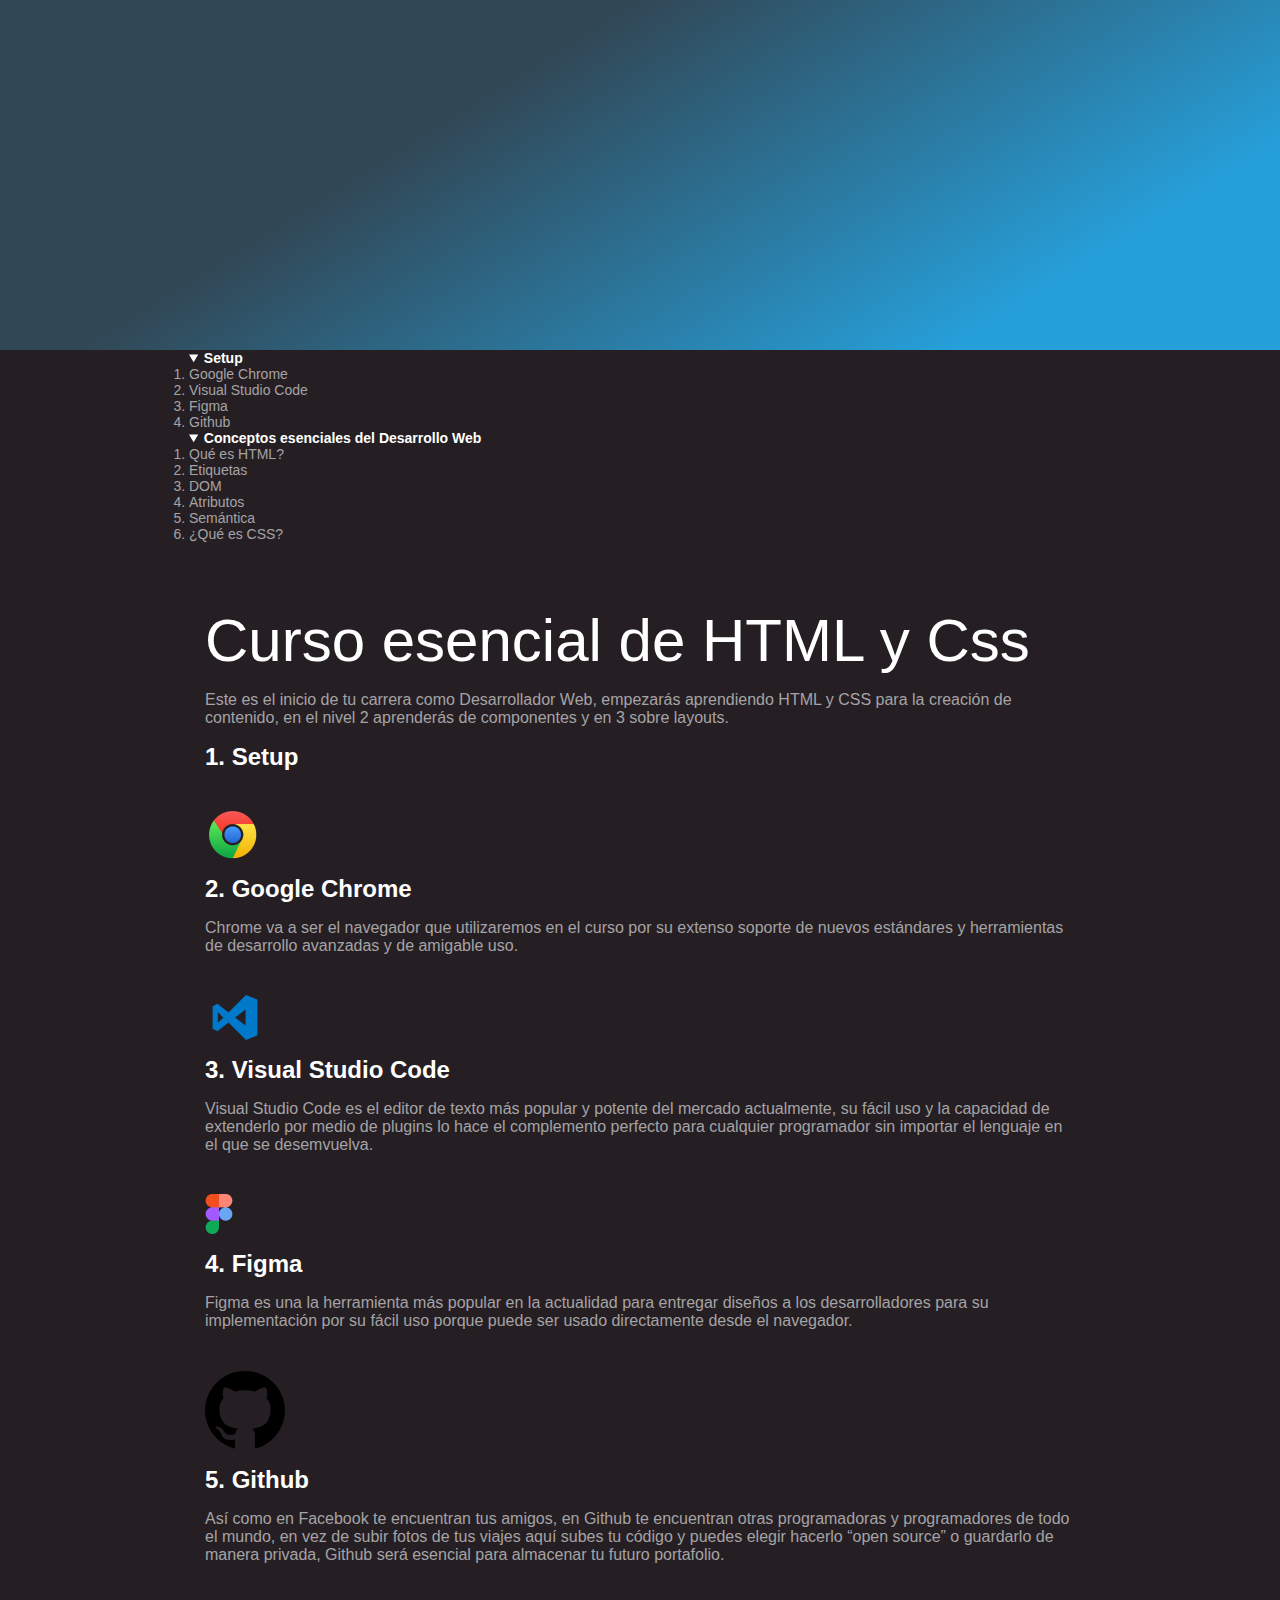
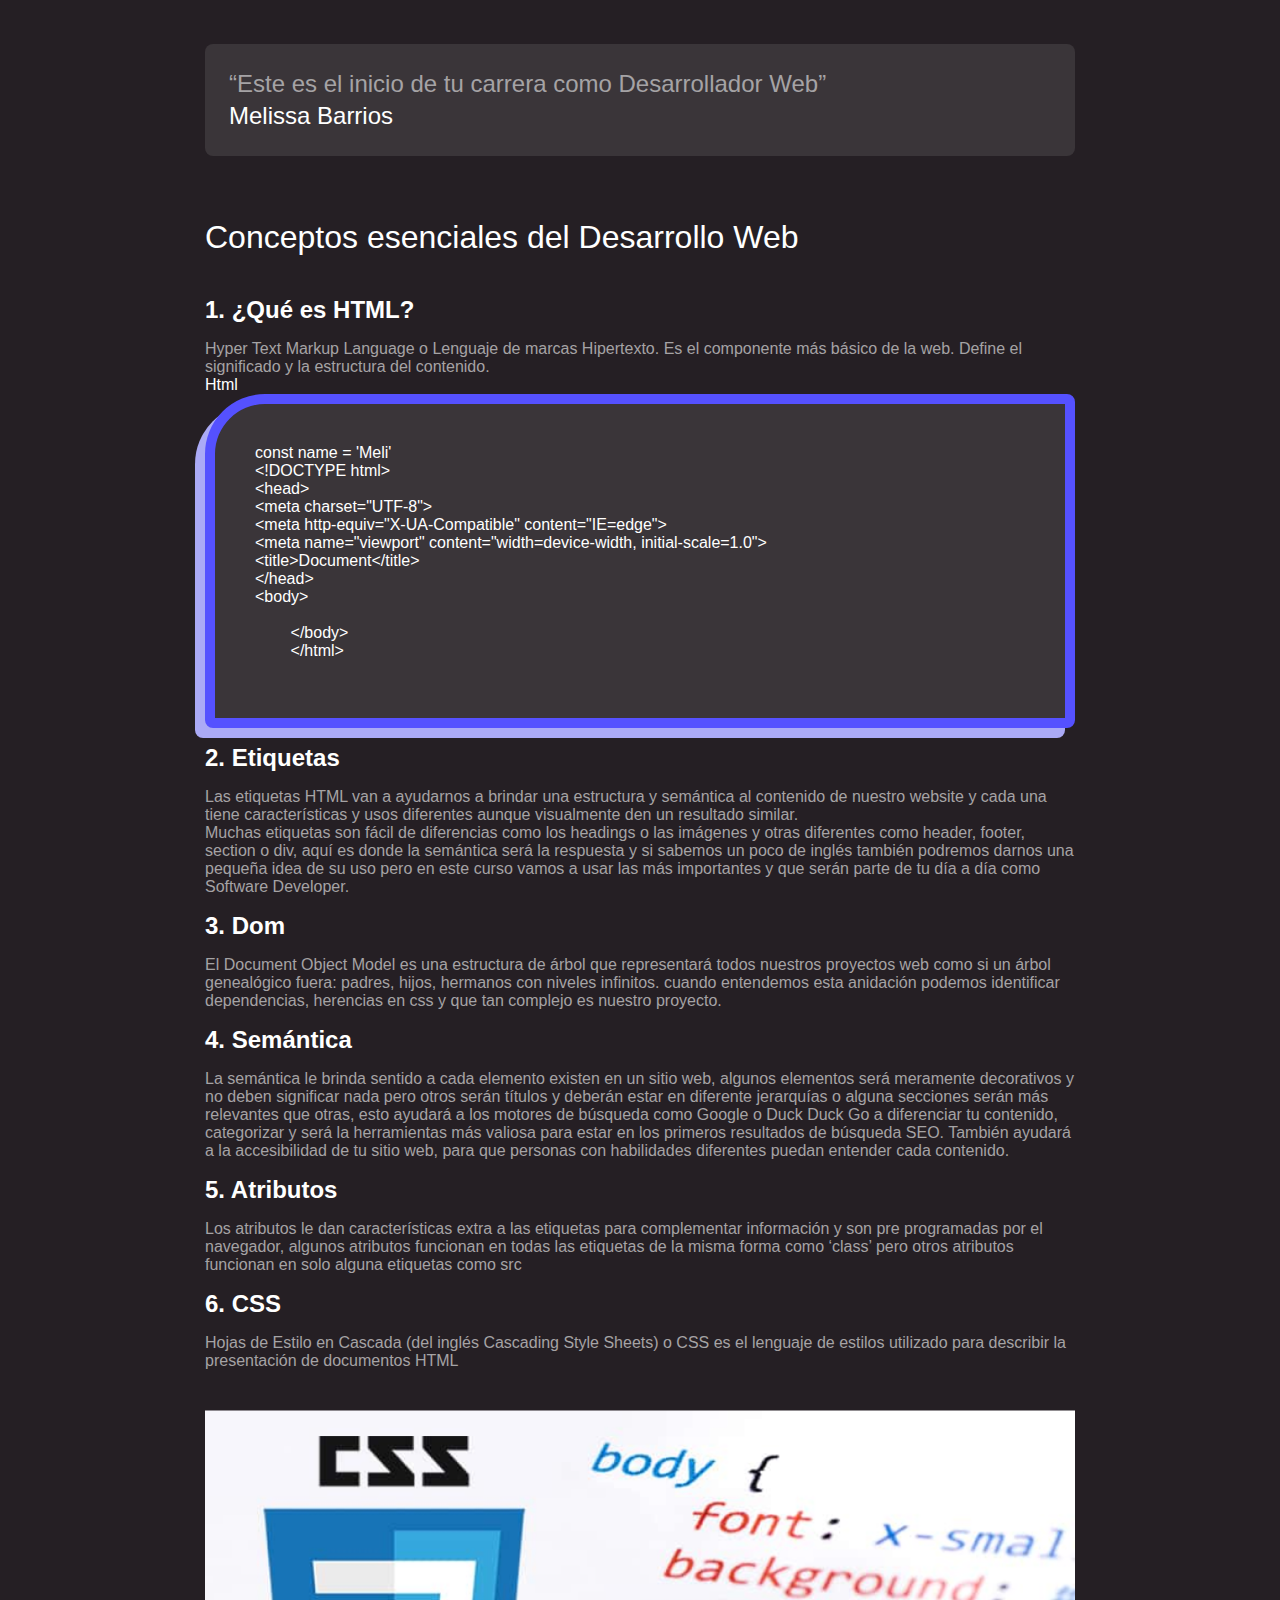
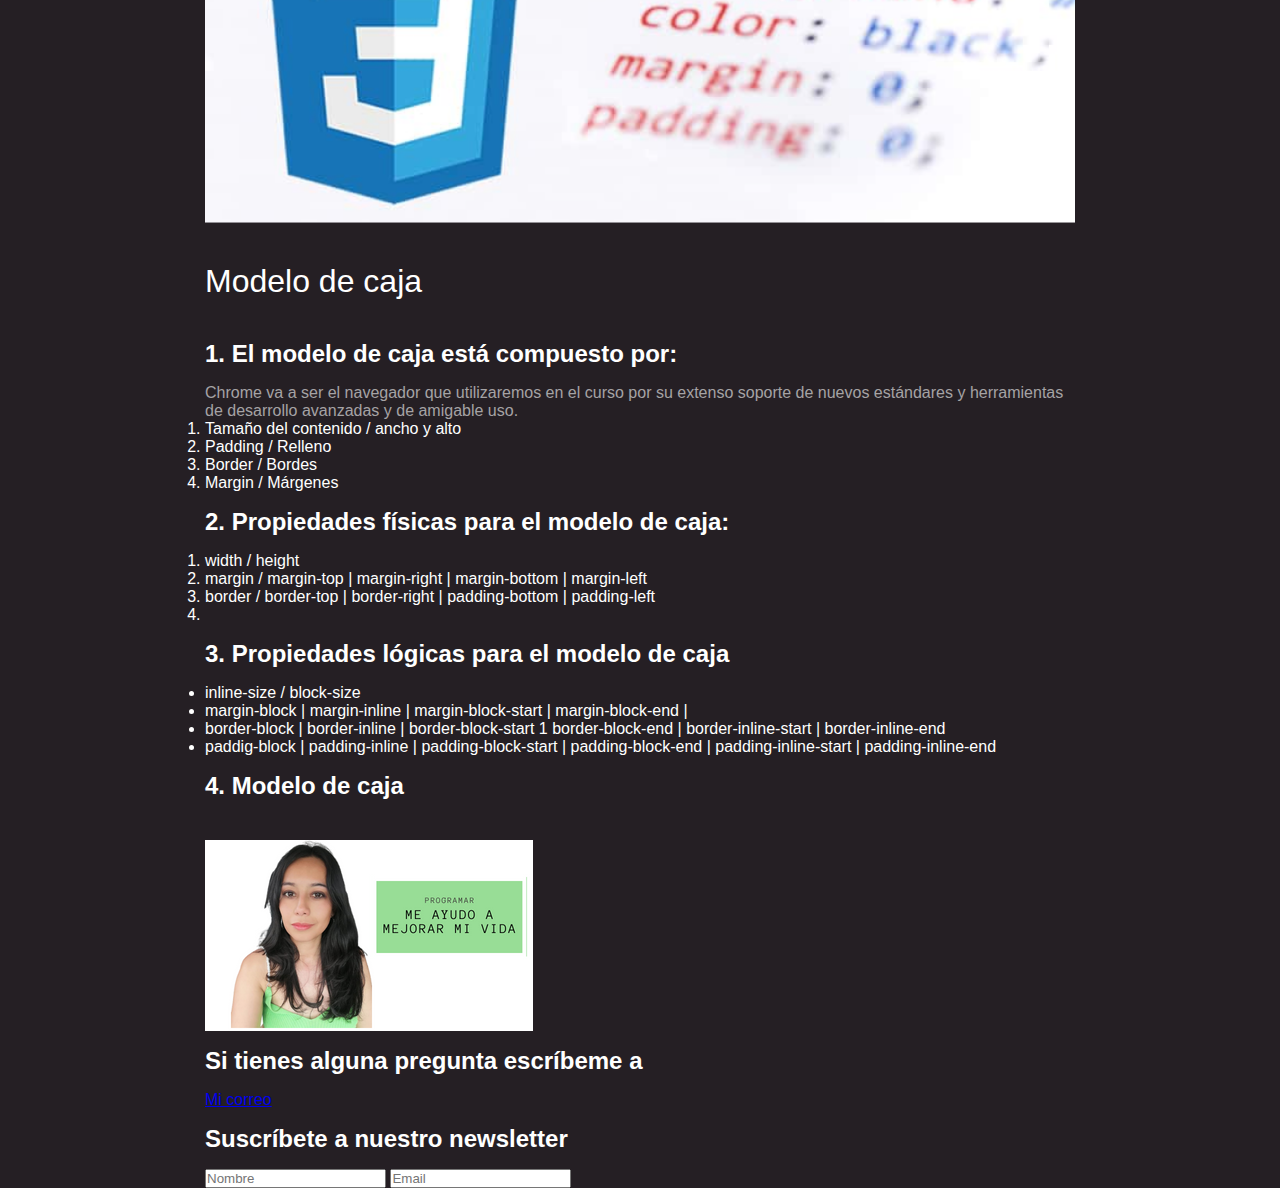
==== commit 0301016a: "propiedades logicas css" ====
--- a/index.html
+++ b/index.html
@@ -5,7 +5,7 @@
     <meta http-equiv="X-UA-Compatible" content="IE=edge">
     <meta name="viewport" content="width=device-width, initial-scale=1.0">
     <title>Practica final</title>
-    <link rel="stylesheet" href="./style-physical.css">
+    <link rel="stylesheet" href="./style-logical.css">
 </head>
 <body>
     <div class="hero"></div>
@@ -117,15 +117,15 @@
                     <p>Hyper Text Markup Language o Lenguaje de marcas Hipertexto. Es el componente más básico de la web. Define el significado y la estructura del contenido.</p>
                     <code>Html</code>
                     <pre>
-        const name = 'your name'
-        &lt;!DOCTYPE html&gt;
-        &lt;head&gt;
-        &lt;meta charset=&quot;UTF-8&quot;&gt;
-        &lt;meta http-equiv=&quot;X-UA-Compatible&quot; content=&quot;IE=edge&quot;&gt;
-        &lt;meta name=&quot;viewport&quot; content=&quot;width=device-width, initial-scale=1.0&quot;&gt;
-        &lt;title&gt;Document&lt;/title&gt;
-        &lt;/head&gt;
-        &lt;body&gt; 
+const name = 'Meli'
+&lt;!DOCTYPE html&gt;
+&lt;head&gt;
+&lt;meta charset=&quot;UTF-8&quot;&gt;
+&lt;meta http-equiv=&quot;X-UA-Compatible&quot; content=&quot;IE=edge&quot;&gt;
+&lt;meta name=&quot;viewport&quot; content=&quot;width=device-width, initial-scale=1.0&quot;&gt;
+&lt;title&gt;Document&lt;/title&gt;
+&lt;/head&gt;
+&lt;body&gt; 
         
         &lt;/body&gt;
         &lt;/html&gt;
--- a/style-logical.css
+++ b/style-logical.css
@@ -0,0 +1,152 @@
+:root{
+    --main-color:#212121;
+    --white30:white;
+    --white20:#a5a3a5;
+    --white10:#3a3539;
+
+}
+*{
+    margin: 0;
+    padding: 0;
+    box-sizing: border-box;
+    font-family: Arial, Helvetica, sans-serif
+}
+body{
+    color: var(--white30);
+    font-family: Arial, Helvetica, sans-serif;
+    background:#251f24;
+ /*    margin-inline: 100px;
+    margin-block: 100px;
+    margin-block-start: 50px;
+    margin-block-end: 50px; */
+/*     writing-mode: vertical-lr;
+ */
+ margin: 0;
+}
+.hero{
+    background-image: linear-gradient(148deg, #314755 34.50%, #26A0DA 82.40%);   /*  background-repeat: no-repeat; */
+   /*  background-size: cover; */
+    height: 350px;
+}
+nav details summary{
+    font-weight: bold;
+}
+h1{
+    font-size: 60px;
+    font-weight: normal;
+    margin-block-start: 64px;
+    margin-block-end: 16px;
+}
+h2{
+    font-size: 2em;
+    font-weight: normal;
+    margin-block: 40px;
+}
+h3{
+    font-size: 1.5rem;
+    font-weight: 600;
+    margin-block:16px ;
+
+}
+hr{
+    margin-block: 40px;
+    border: solid 1px rgba(97, 97, 97, .2);
+}
+p{
+    color:var(--white20) ;
+}
+pre{
+    background: var(--white10);
+    padding: 40px;
+    overflow: auto;
+    border-radius: 8px;
+    border: 10px solid red;
+    border-left: 5px solid blue;
+    border-inline-start: 5px solid orange;
+    border-block: 20px solid pink;
+    border-block-end: 20px solid palegreen;
+    border-inline-end: 5px solid gold;
+    border-block-start-color: blue;
+    border: 10px solid #5551ff;
+    box-shadow: -10px 10px 0 0 #abaaf6;
+    border-start-start-radius: 60px;
+/*     margin-block-end: 40px;
+    border-radius: 50%;
+    inline-size: 400px;
+    block-size: 400px; */
+}
+h3{
+    counter-increment: titleList;
+}
+header li{
+    color: var(--white20);
+}
+header{
+    font-size: 14px;
+    color: var(--white30);
+}
+header a{
+    color: var(--white20);
+    text-decoration: none;
+}
+header a:hover{
+    color: var(--white);
+}
+
+.section-content{
+    counter-reset: titleList;
+}
+.section-content img{
+    margin-block-start: 40px;
+    display: block;
+}
+.section-content h3::before{
+    content: counter(titleList) '. ';
+}
+/* .section-content h3::after{
+    content: "";
+    width: 32px;
+    height:4px ;
+    background: var(--grey);
+    display: inline-block;
+} */
+blockquote{
+    margin-block-start: 80px;
+    margin-block-end: 63px;
+    background-color: var(--white10);
+    color: var(--white20);
+    border-radius: 8px;
+    line-height: 32px;
+    font-size: 24px;
+    /* padding: 24px; */
+    padding-inline-end: 24px;
+    padding-inline-start: 24px;
+    padding-block-start: 24px;
+    padding-block-end: 24px;
+    
+
+}
+
+blockquote p span{
+color: var(--white30);} 
+/* ::selection{
+    background: red;
+} */
+.main{
+
+}
+.main hr{
+    display: none;
+}
+.wrapper{
+    max-inline-size: 902px;
+    margin: auto;
+}
+.main-content{
+/*     border: 2px solid blue;
+ */
+    padding-inline: 16px;
+}
+.img-css{
+    width: 100%;
+}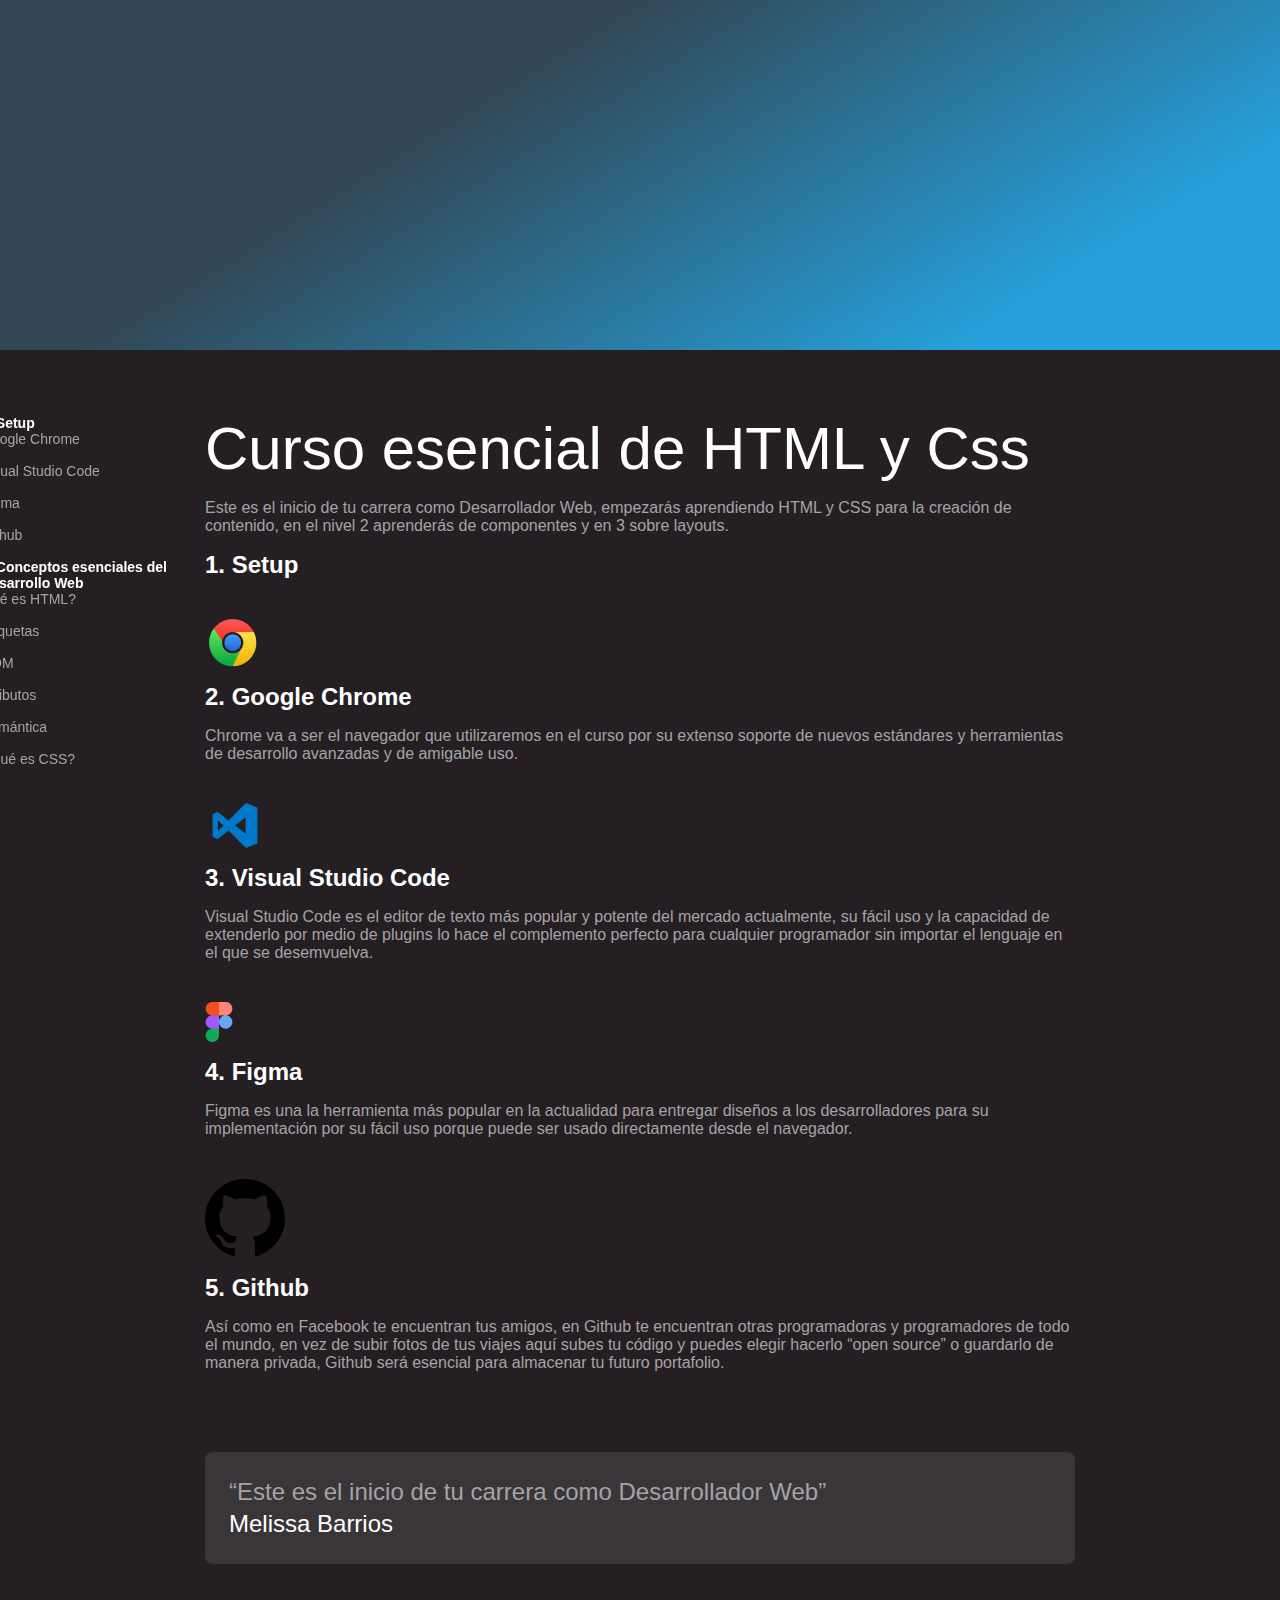
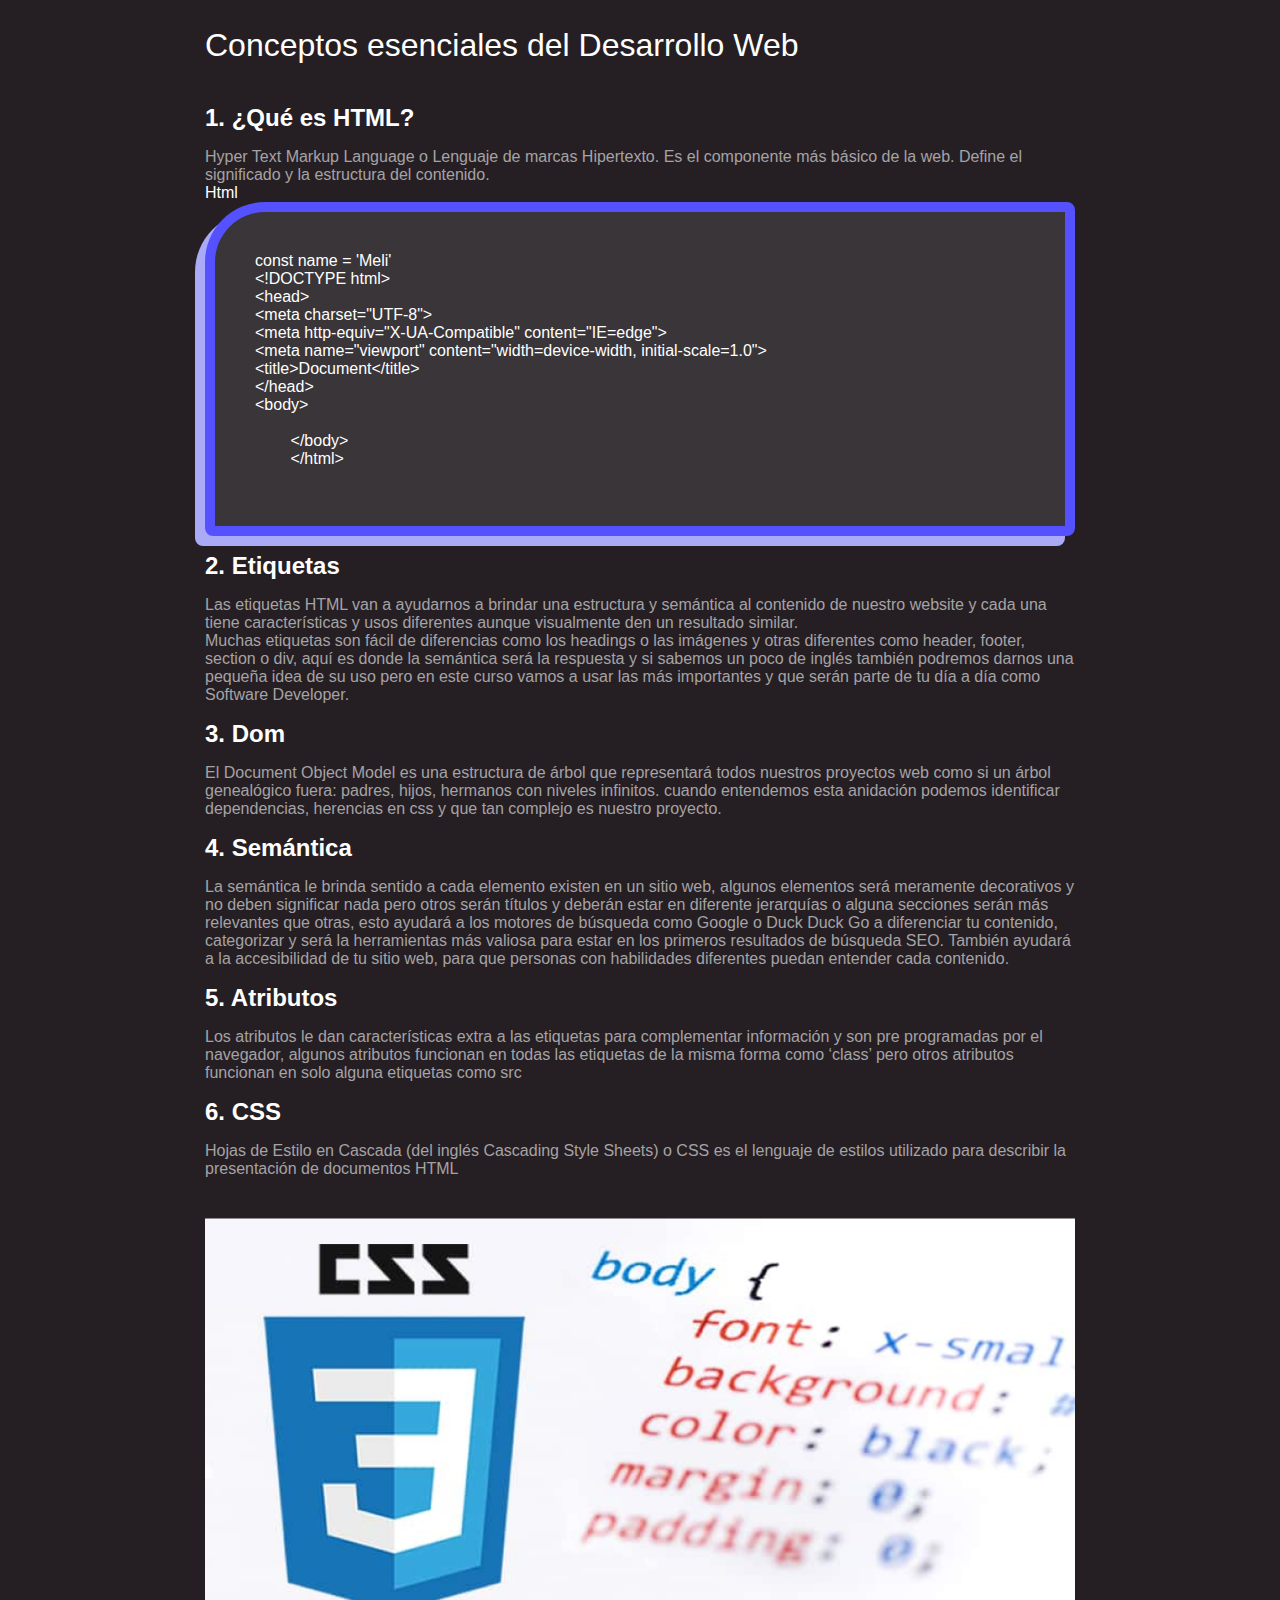
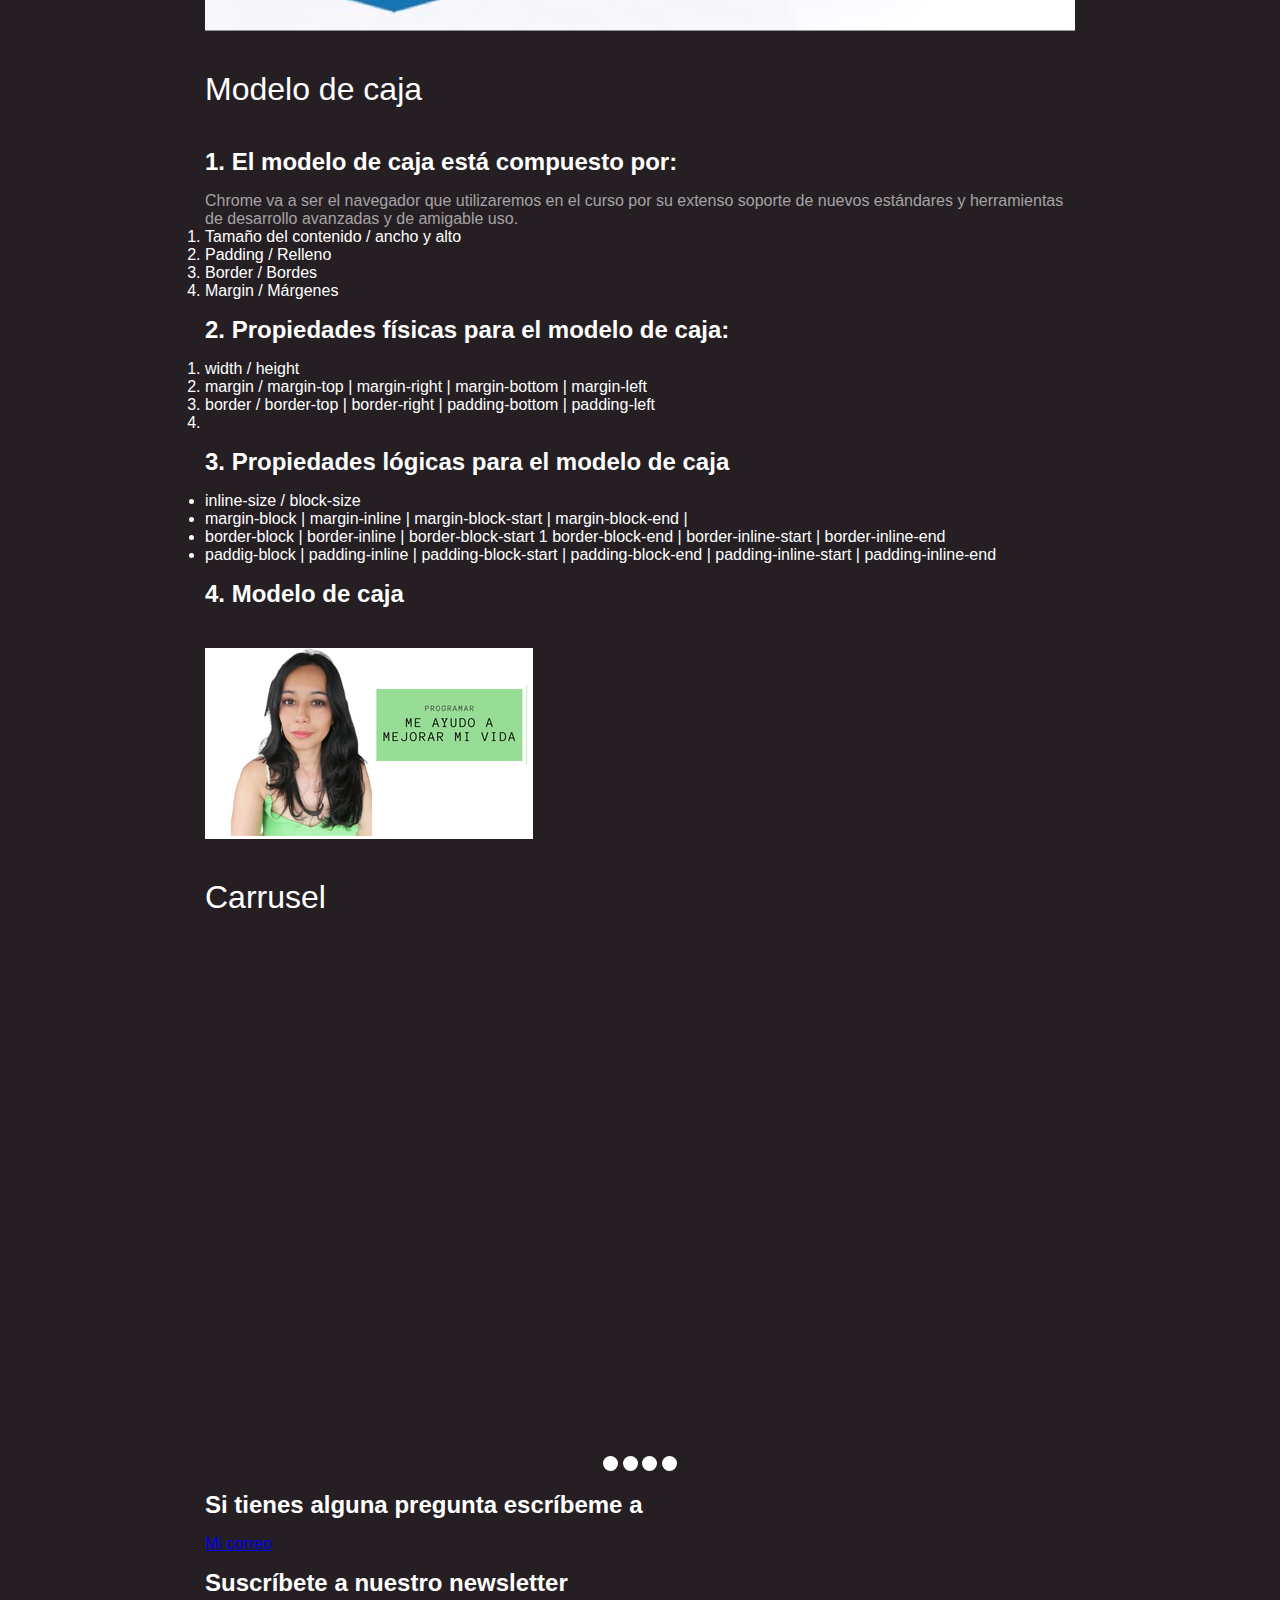
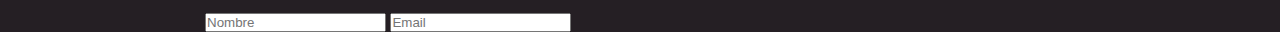
==== commit f9ac2262: "slider" ====
--- a/index.html
+++ b/index.html
@@ -176,6 +176,31 @@
                 <h3>Modelo de caja</h3>
                 <img src="./assets/PROGRAMAR.png" alt="meli programadora">
             </section>
+            <div class="section-content">
+                <h2>Carrusel</h2>
+                <div class="slider">
+                    <scroll-container class="slider-container">
+                        <scroll-page class="slider-slide" id="video-1">
+                            <iframe class="video" width="560" height="315" src="https://www.youtube.com/embed/m41Kafa14ro" title="YouTube video player" frameborder="0" allow="accelerometer; autoplay; clipboard-write; encrypted-media; gyroscope; picture-in-picture; web-share" allowfullscreen></iframe>                        
+                        </scroll-page>
+                        <scroll-page class="slider-slide" id="video-2">
+                            <iframe class="video"width="560" height="315" src="https://www.youtube.com/embed/u52XDilf628" title="YouTube video player" frameborder="0" allow="accelerometer; autoplay; clipboard-write; encrypted-media; gyroscope; picture-in-picture; web-share" allowfullscreen></iframe>
+                        </scroll-page>
+                        <scroll-page class="slider-slide" id="video-3">
+                            <iframe class="video" width="560" height="315" src="https://www.youtube.com/embed/lFsB5HVnmSA" title="YouTube video player" frameborder="0" allow="accelerometer; autoplay; clipboard-write; encrypted-media; gyroscope; picture-in-picture; web-share" allowfullscreen></iframe>                        
+                        </scroll-page>
+                        <scroll-page class="slider-slide" id="video-4">
+                            <iframe class="video" width="560" height="315" src="https://www.youtube.com/embed/m41Kafa14ro" title="YouTube video player" frameborder="0" allow="accelerometer; autoplay; clipboard-write; encrypted-media; gyroscope; picture-in-picture; web-share" allowfullscreen></iframe>                        
+                        </scroll-page>
+                    </scroll-container>
+                    <div class="slider-bullet-list">
+                        <a href="#video-1" class="slider-bullet"></a>
+                        <a href="#video-2"class="slider-bullet"></a>
+                        <a href="#video-3"class="slider-bullet"></a>
+                        <a href="#video-4"class="slider-bullet"></a>
+                    </div>
+                </div>
+            </div>
                 <h3>Si tienes alguna pregunta escríbeme a </h3>
                 <a href="mailto:"melissa.blecona@gmail.com">Mi correo</a>
                 <h3>Suscríbete a nuestro newsletter</h3>
--- a/style-logical.css
+++ b/style-logical.css
@@ -78,12 +78,37 @@
 h3{
     counter-increment: titleList;
 }
-header li{
-    color: var(--white20);
+.header{
+    position: sticky;
+    inset-block-start: -45px;
+   /*  position: fixed; */
+    /* modal */
+    /* inset: 0; */
+    /* inset-inline: 50px;
+    block-size:500px ; */
+  /*   inset-block: 50px;
+    inline-size: 500px; */
 }
 header{
     font-size: 14px;
     color: var(--white30);
+    position: absolute;
+    /* top */
+    inset-block-start:65px ;
+    /* button */
+    /* inset-block-end: ; */
+    /* left */
+    inset-inline-start: -208px;
+    /* right */
+    /* inset-inline-end: ; */
+    inline-size: 188px;
+}
+.header-content{
+    position: relative;
+}
+header li{
+    color: var(--white20);
+    margin-block-end: 16px;
 }
 header a{
     color: var(--white20);
@@ -149,4 +174,35 @@
 }
 .img-css{
     width: 100%;
+}
+/* slider */
+.slider{
+}
+.slider-container{
+   /*  block-size: 100px; */
+    display: block;
+    overflow: auto;
+    scroll-behavior: smooth;
+    white-space: nowrap;
+    font-size: 0;
+
+}
+.video{
+    margin: 0;
+    display: inline-block;
+    width: 100%;
+    height: auto;
+    aspect-ratio: 16/9;
+}
+.slider-bullet-list{
+    text-align: center;
+    margin-block-start: 10px;
+}
+.slider-bullet{
+    display: inline-block;
+    inline-size: 15px;
+    block-size: 15px;
+    background: var(--white30);
+    border-radius: 50%;
+
 }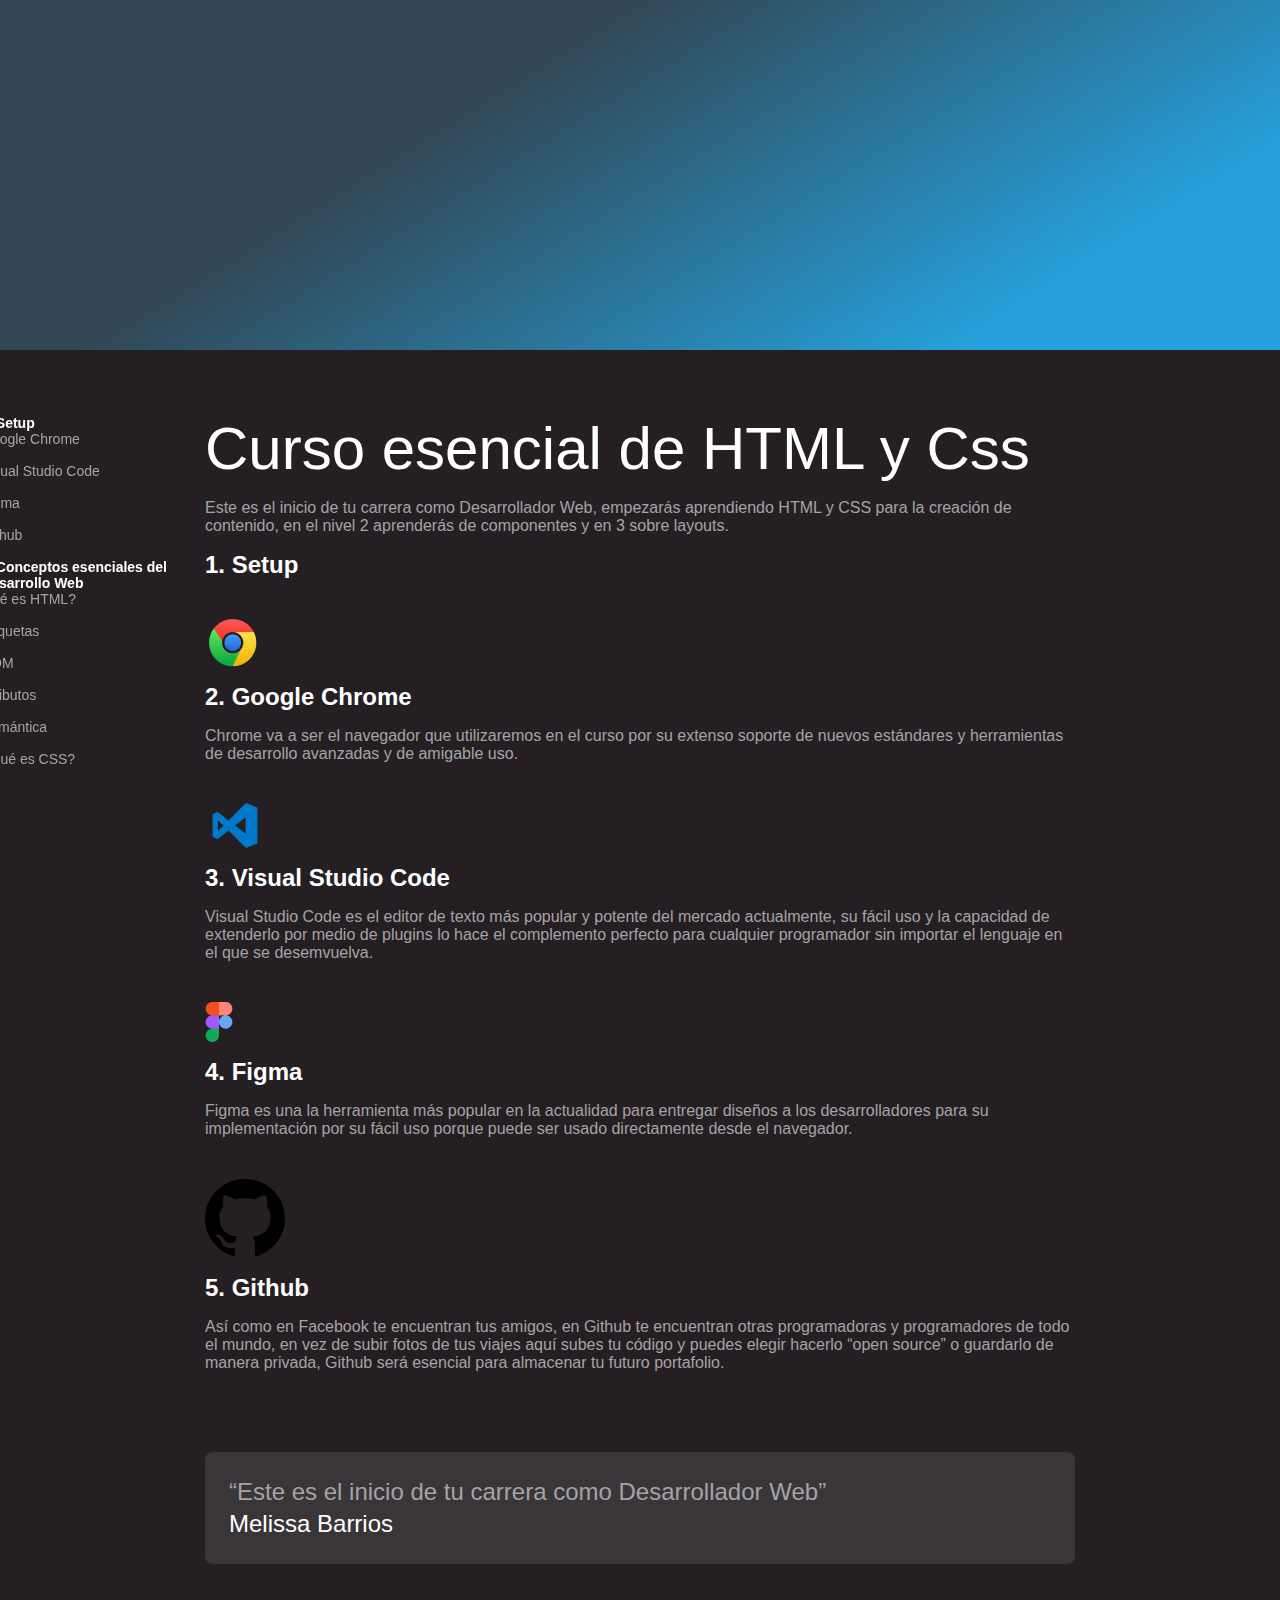
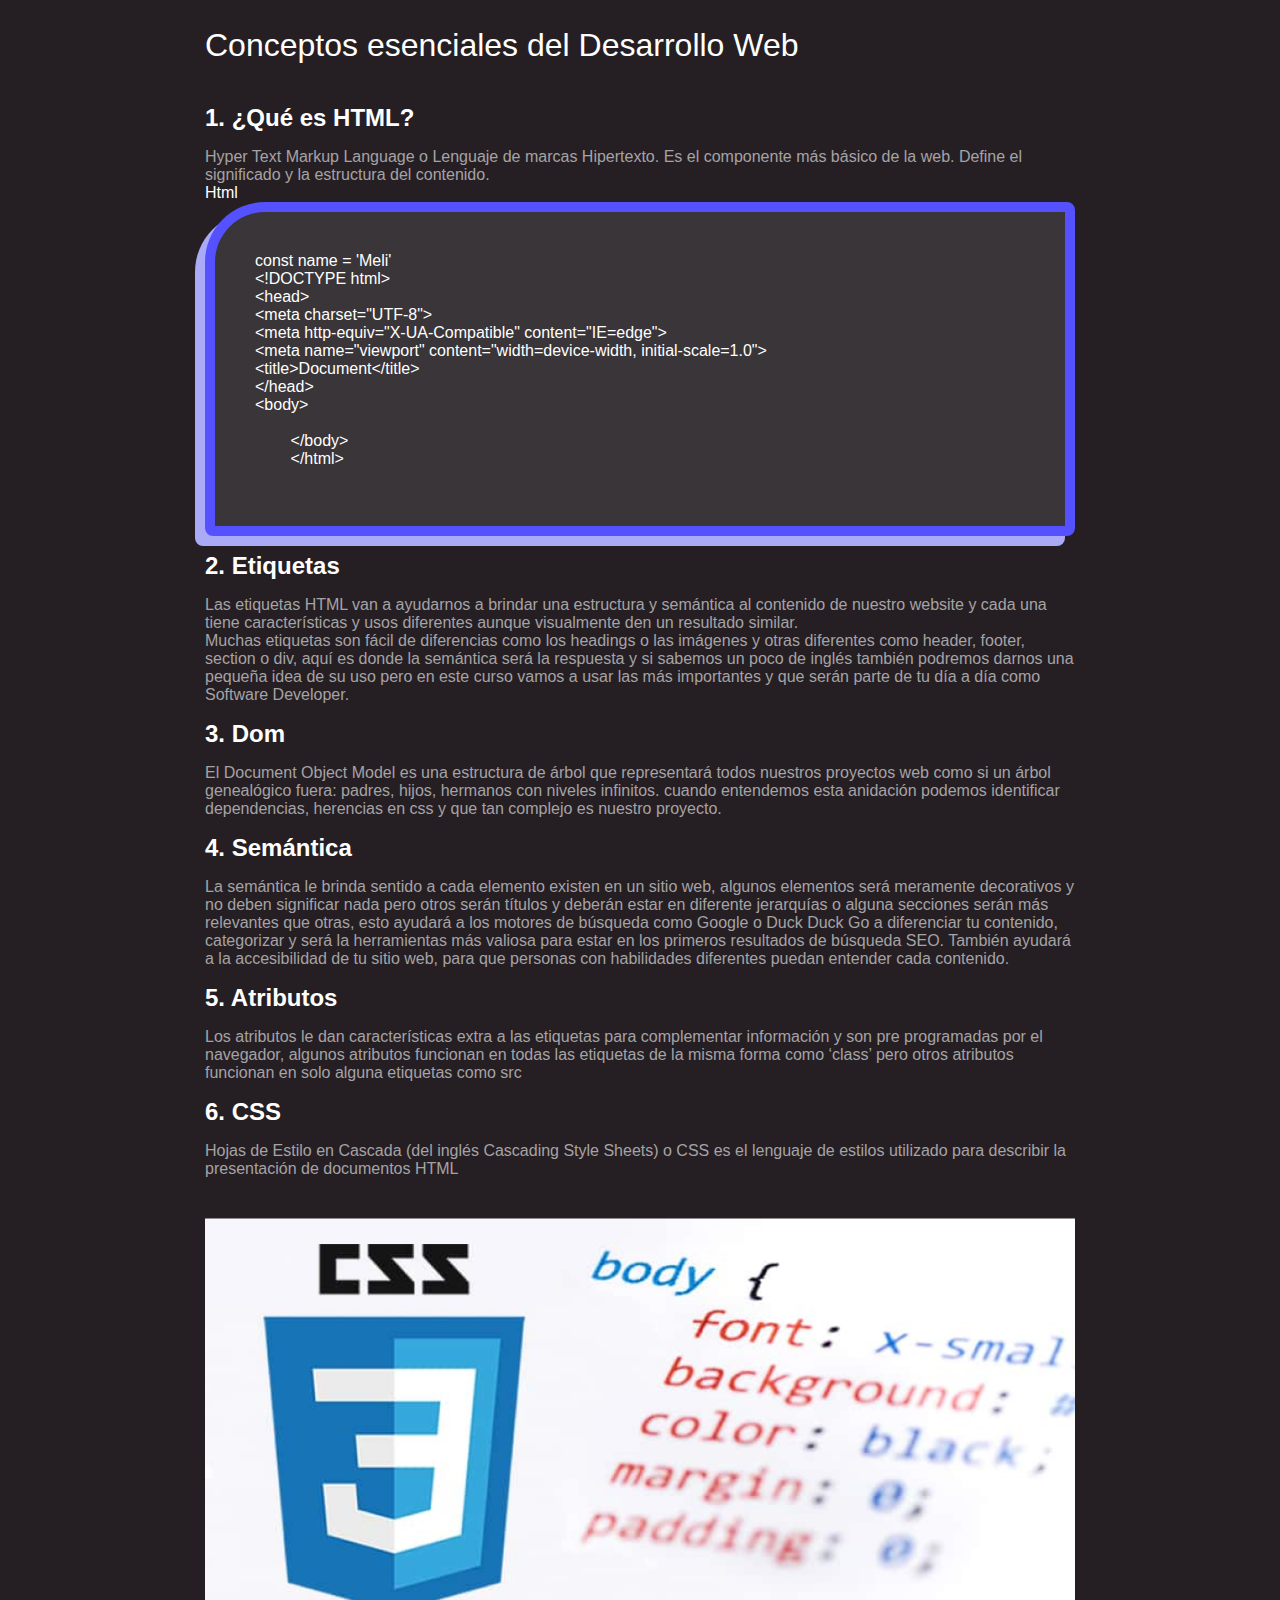
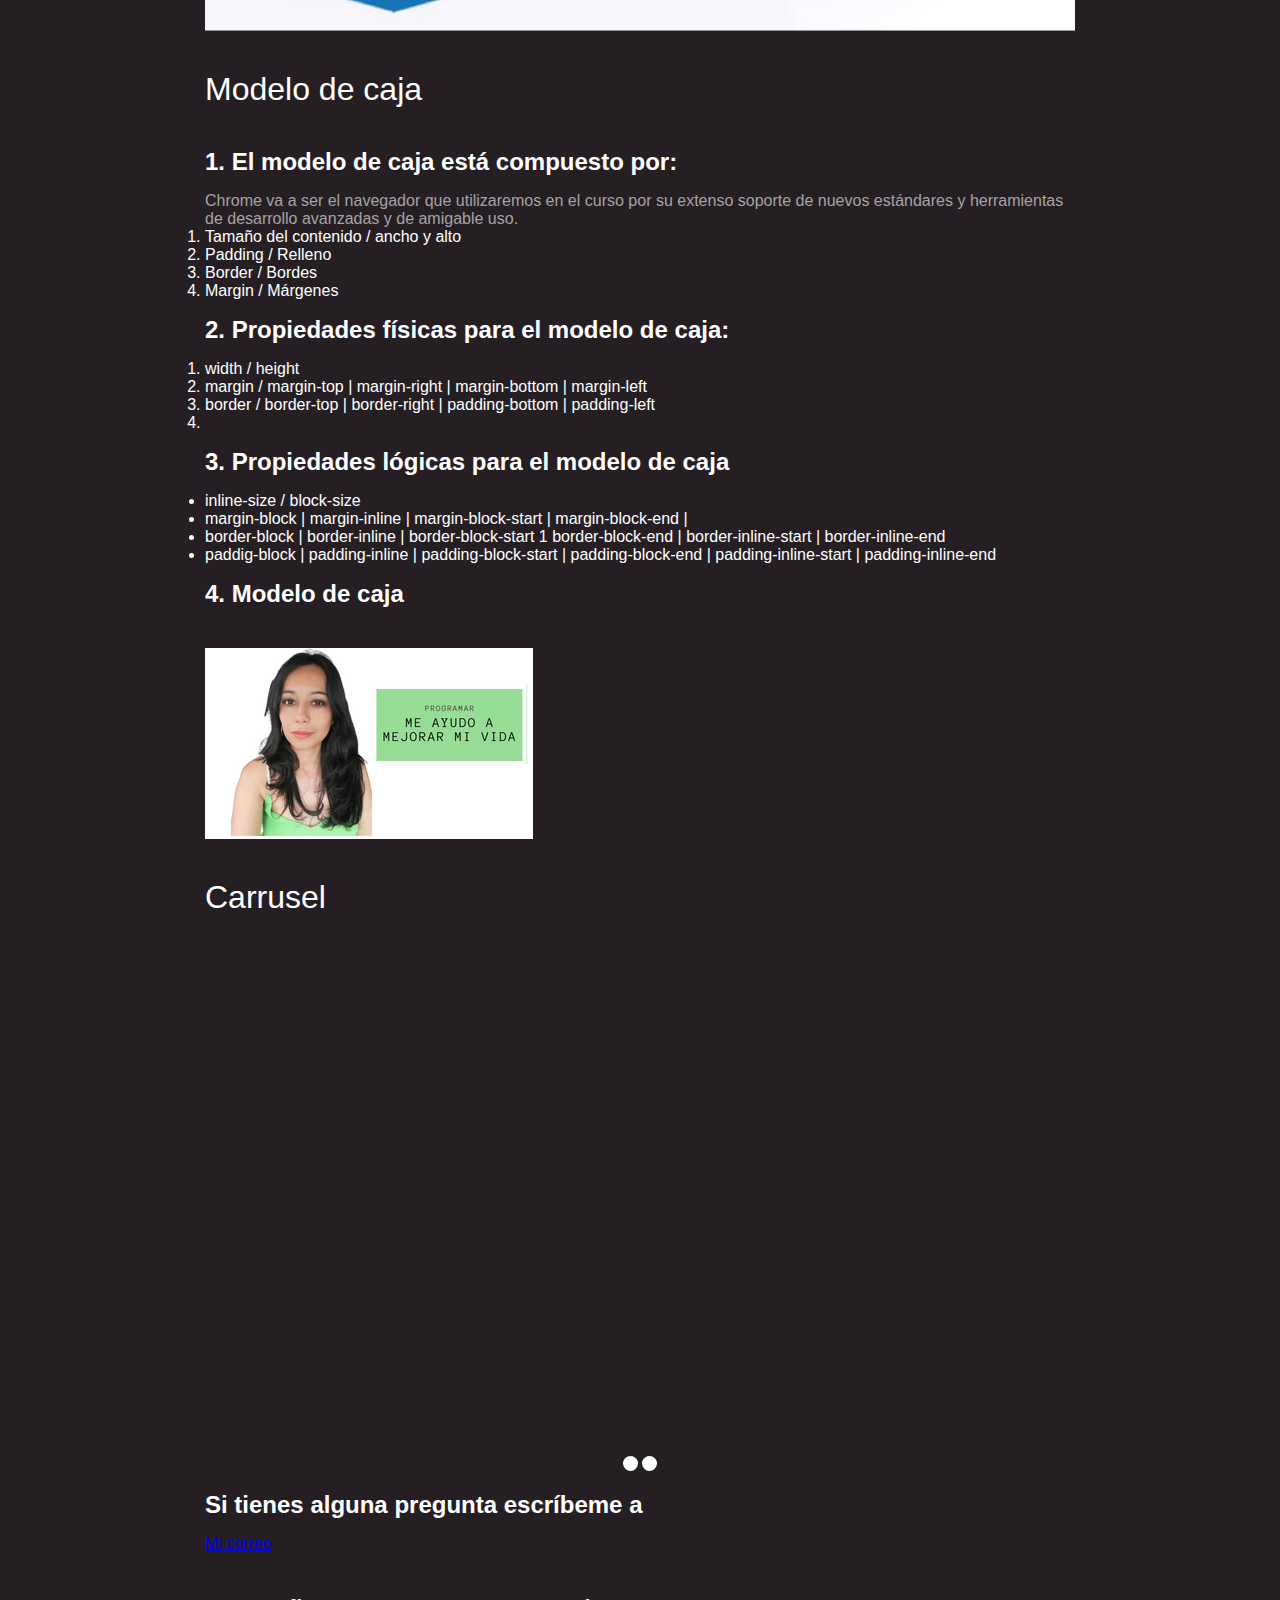
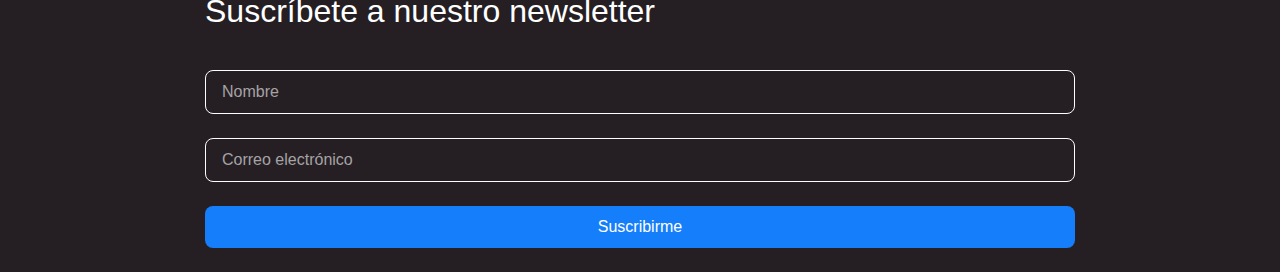
==== commit 47a32153: "formulario" ====
--- a/index.html
+++ b/index.html
@@ -180,34 +180,35 @@
                 <h2>Carrusel</h2>
                 <div class="slider">
                     <scroll-container class="slider-container">
-                        <scroll-page class="slider-slide" id="video-1">
+                   <!--      <scroll-page class="slider-slide" id="video-1">
                             <iframe class="video" width="560" height="315" src="https://www.youtube.com/embed/m41Kafa14ro" title="YouTube video player" frameborder="0" allow="accelerometer; autoplay; clipboard-write; encrypted-media; gyroscope; picture-in-picture; web-share" allowfullscreen></iframe>                        
-                        </scroll-page>
+                        </scroll-page> -->
                         <scroll-page class="slider-slide" id="video-2">
                             <iframe class="video"width="560" height="315" src="https://www.youtube.com/embed/u52XDilf628" title="YouTube video player" frameborder="0" allow="accelerometer; autoplay; clipboard-write; encrypted-media; gyroscope; picture-in-picture; web-share" allowfullscreen></iframe>
                         </scroll-page>
                         <scroll-page class="slider-slide" id="video-3">
                             <iframe class="video" width="560" height="315" src="https://www.youtube.com/embed/lFsB5HVnmSA" title="YouTube video player" frameborder="0" allow="accelerometer; autoplay; clipboard-write; encrypted-media; gyroscope; picture-in-picture; web-share" allowfullscreen></iframe>                        
                         </scroll-page>
-                        <scroll-page class="slider-slide" id="video-4">
+                     <!--    <scroll-page class="slider-slide" id="video-4">
                             <iframe class="video" width="560" height="315" src="https://www.youtube.com/embed/m41Kafa14ro" title="YouTube video player" frameborder="0" allow="accelerometer; autoplay; clipboard-write; encrypted-media; gyroscope; picture-in-picture; web-share" allowfullscreen></iframe>                        
-                        </scroll-page>
+                        </scroll-page> -->
                     </scroll-container>
                     <div class="slider-bullet-list">
-                        <a href="#video-1" class="slider-bullet"></a>
                         <a href="#video-2"class="slider-bullet"></a>
                         <a href="#video-3"class="slider-bullet"></a>
-                        <a href="#video-4"class="slider-bullet"></a>
                     </div>
                 </div>
             </div>
-                <h3>Si tienes alguna pregunta escríbeme a </h3>
-                <a href="mailto:"melissa.blecona@gmail.com">Mi correo</a>
-                <h3>Suscríbete a nuestro newsletter</h3>
-                <form action="">
-                    <input type="text" name="" placeholder="Nombre" id="">
-                    <input type="email" name="" placeholder="Email" id="">
+            <h3>Si tienes alguna pregunta escríbeme a </h3>
+            <a href="mailto:"melissa.blecona@gmail.com">Mi correo</a>
+            <div class="section-content">
+                <h2>Suscríbete a nuestro newsletter</h2>
+                <form action="#" class="form">
+                    <input type="text" required name="" placeholder="Nombre" id="">
+                    <input type="email" required name="" placeholder="Correo electrónico" id="">
+                    <input type="submit" value="Suscribirme">
                 </form>
+            </div>
 
             </div>
         </div>   
--- a/style-logical.css
+++ b/style-logical.css
@@ -205,4 +205,24 @@
     background: var(--white30);
     border-radius: 50%;
 
+}
+.form input{
+    inline-size: 100%;
+    border: 1px solid var(--white30);
+    background: #251f24;
+    box-sizing: border-box;
+    border-radius: 8px;
+    padding-inline: 16px;
+    padding-block: 12px;
+    color: var(--white30);
+    font-size: 16px;
+    display: block;
+    margin-block-end: 24px;
+}
+.form input::-webkit-input-placeholder{
+    color: var(--white20);
+}
+.form input[type="submit"]{
+    background-color: #157efb;
+    border: none;
 }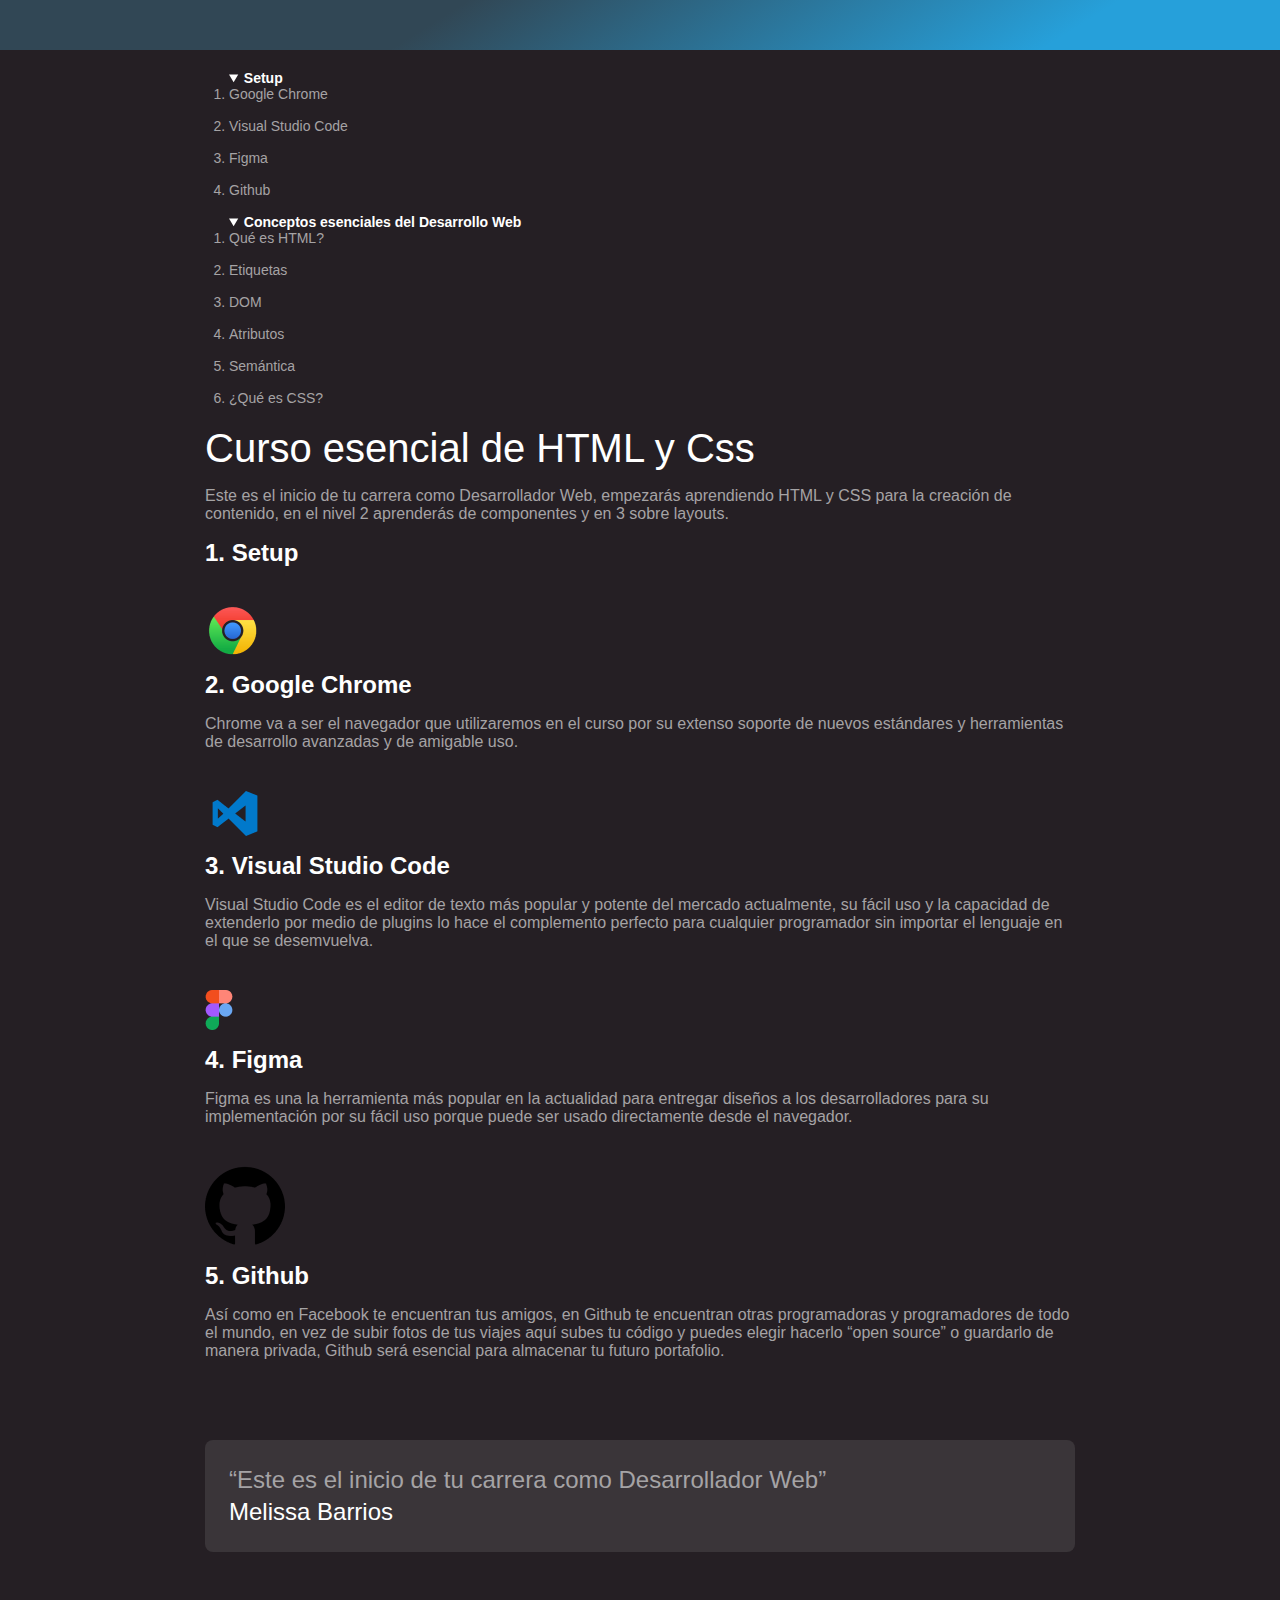
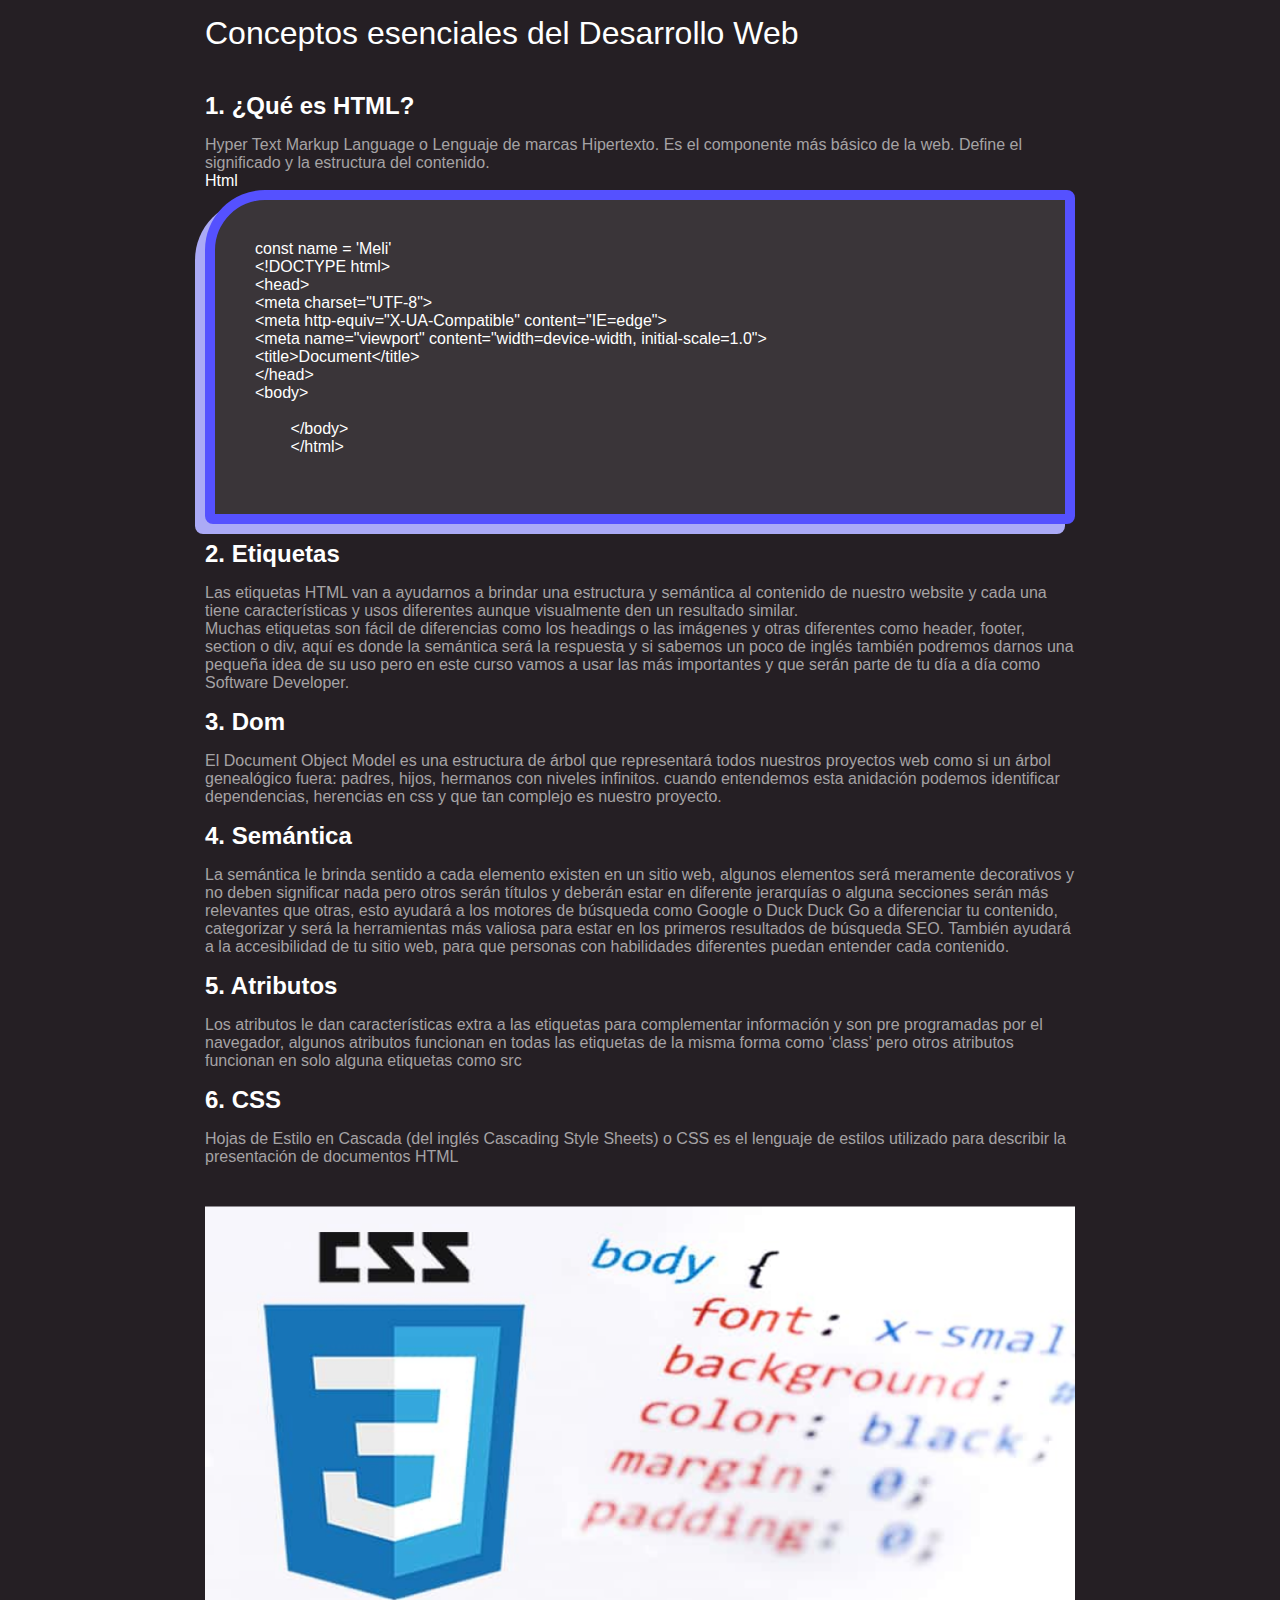
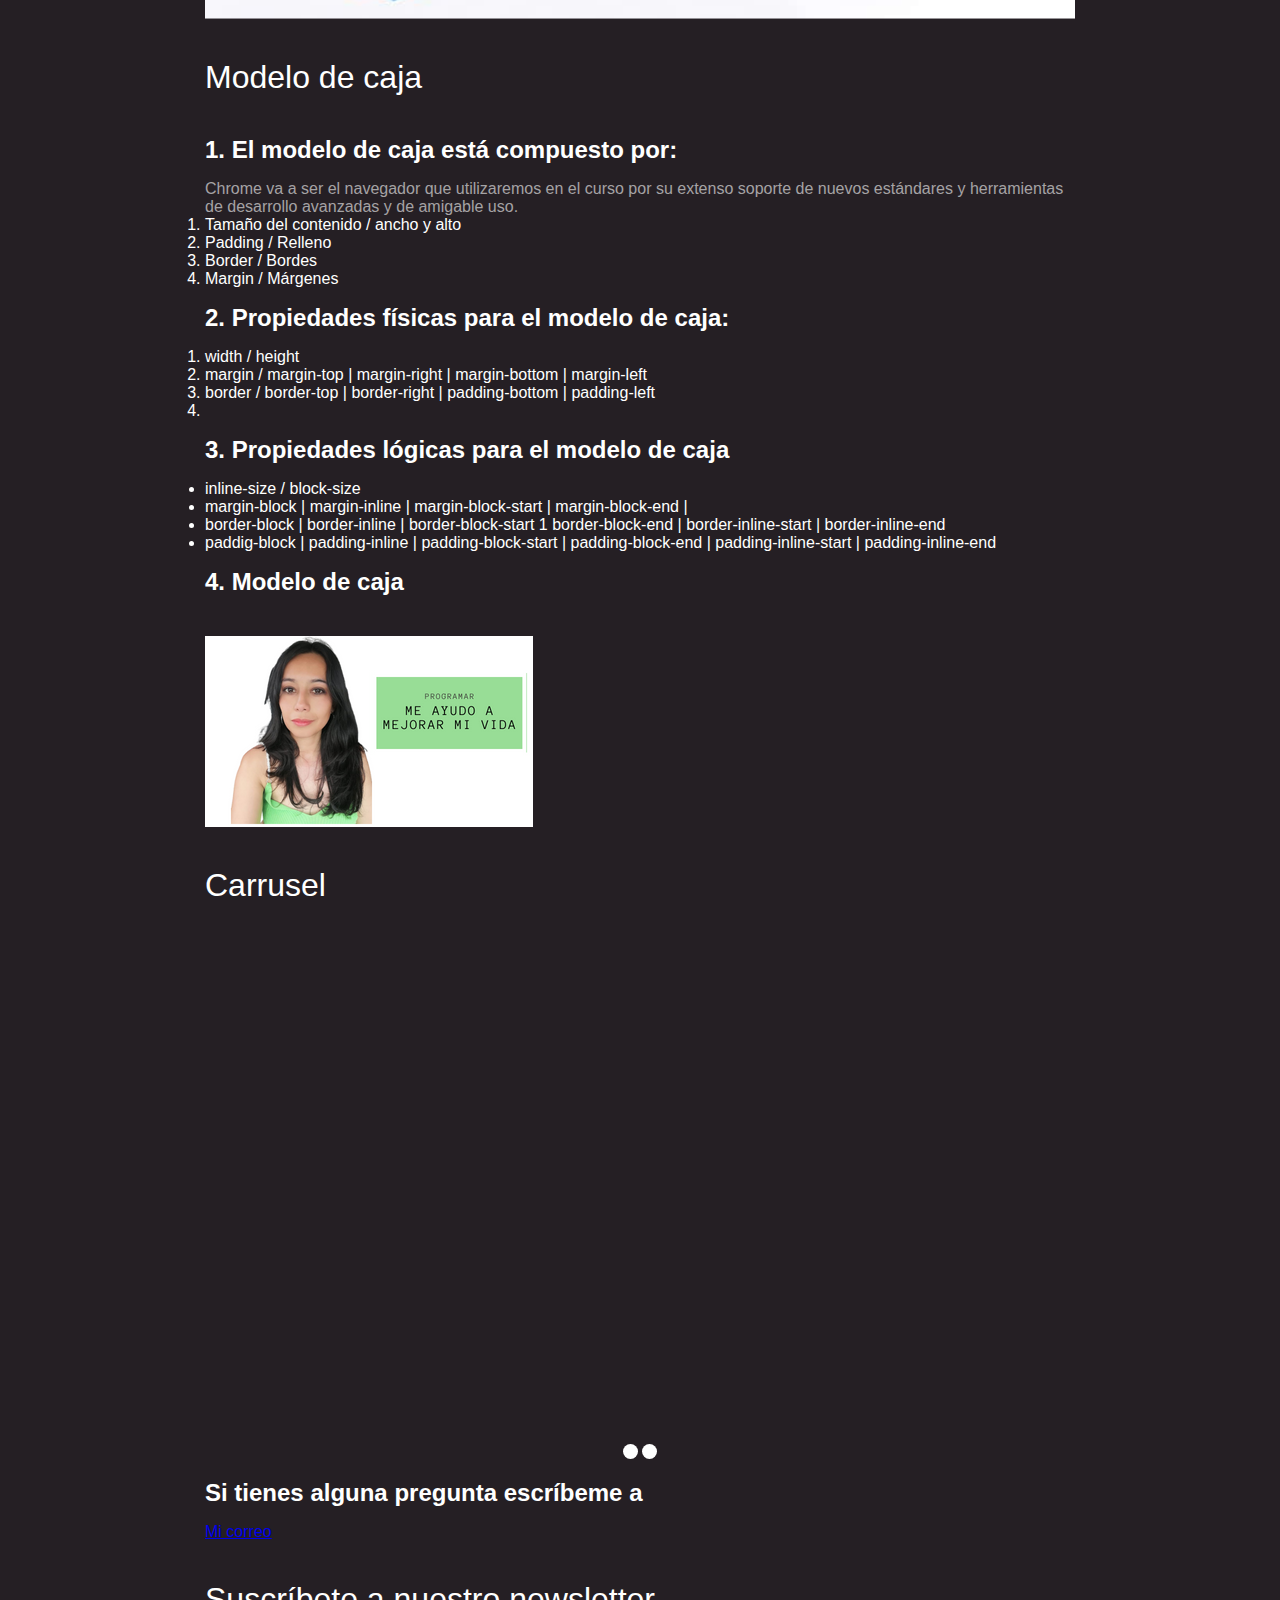
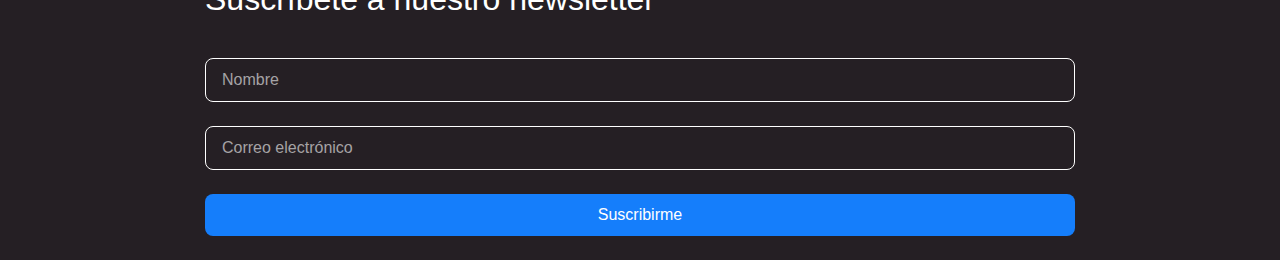
==== commit 9df33925: "flavicon" ====
--- a/index.html
+++ b/index.html
@@ -5,6 +5,7 @@
     <meta http-equiv="X-UA-Compatible" content="IE=edge">
     <meta name="viewport" content="width=device-width, initial-scale=1.0">
     <title>Practica final</title>
+    <link rel="shortcut icon" href="./assets/isotipo-nav.png" type="image/x-icon">
     <link rel="stylesheet" href="./style-logical.css">
 </head>
 <body>
--- a/style-logical.css
+++ b/style-logical.css
@@ -26,15 +26,16 @@
 .hero{
     background-image: linear-gradient(148deg, #314755 34.50%, #26A0DA 82.40%);   /*  background-repeat: no-repeat; */
    /*  background-size: cover; */
-    height: 350px;
+    block-size: 50px;
 }
 nav details summary{
     font-weight: bold;
 }
 h1{
-    font-size: 60px;
+    /* font-size: 60px; */
+    font-size: 40px;
     font-weight: normal;
-    margin-block-start: 64px;
+    margin-block-start: 20px;
     margin-block-end: 16px;
 }
 h2{
@@ -79,8 +80,7 @@
     counter-increment: titleList;
 }
 .header{
-    position: sticky;
-    inset-block-start: -45px;
+
    /*  position: fixed; */
     /* modal */
     /* inset: 0; */
@@ -92,19 +92,18 @@
 header{
     font-size: 14px;
     color: var(--white30);
-    position: absolute;
+    margin-block-start: 20px;
+    margin-inline-start: 20px;
     /* top */
-    inset-block-start:65px ;
     /* button */
     /* inset-block-end: ; */
     /* left */
-    inset-inline-start: -208px;
     /* right */
     /* inset-inline-end: ; */
-    inline-size: 188px;
 }
 .header-content{
-    position: relative;
+  padding-inline: 20px;
+
 }
 header li{
     color: var(--white20);
@@ -225,4 +224,32 @@
 .form input[type="submit"]{
     background-color: #157efb;
     border: none;
+}
+
+@media screen and (min-width:1366px){
+    .hero{
+        block-size: 350px;
+    }
+    .header{
+        position: sticky;
+        inset-block-start: -45px;
+    }
+    header{
+        position: absolute;
+        inset-block-start:65px ;
+        inset-inline-start: -208px; 
+        inline-size: 188px;
+    }
+    .header-content{
+        position: relative;
+        inset-block-start: 65px;
+        padding-inline: 0;
+    }
+    h1{
+        font-size: 60px;
+        margin-block-start: 64px;
+    
+    }
+
+    
 }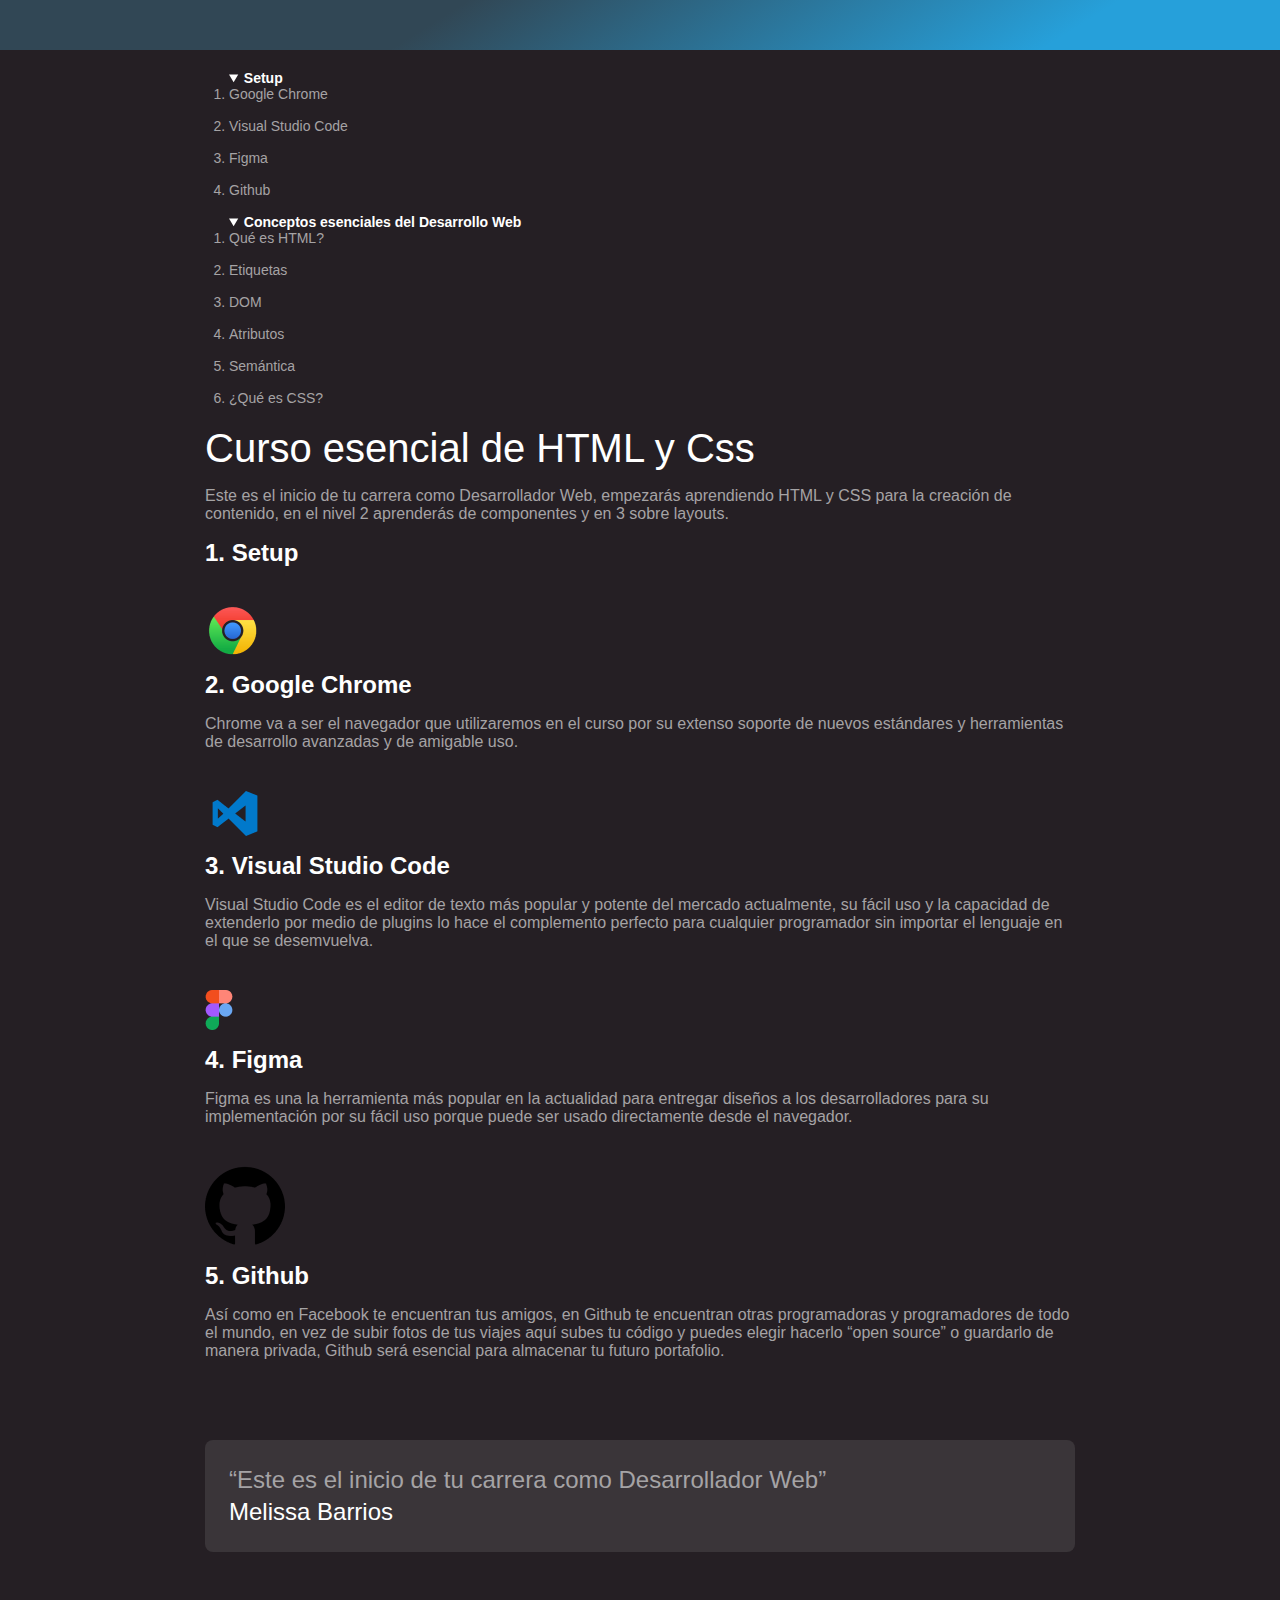
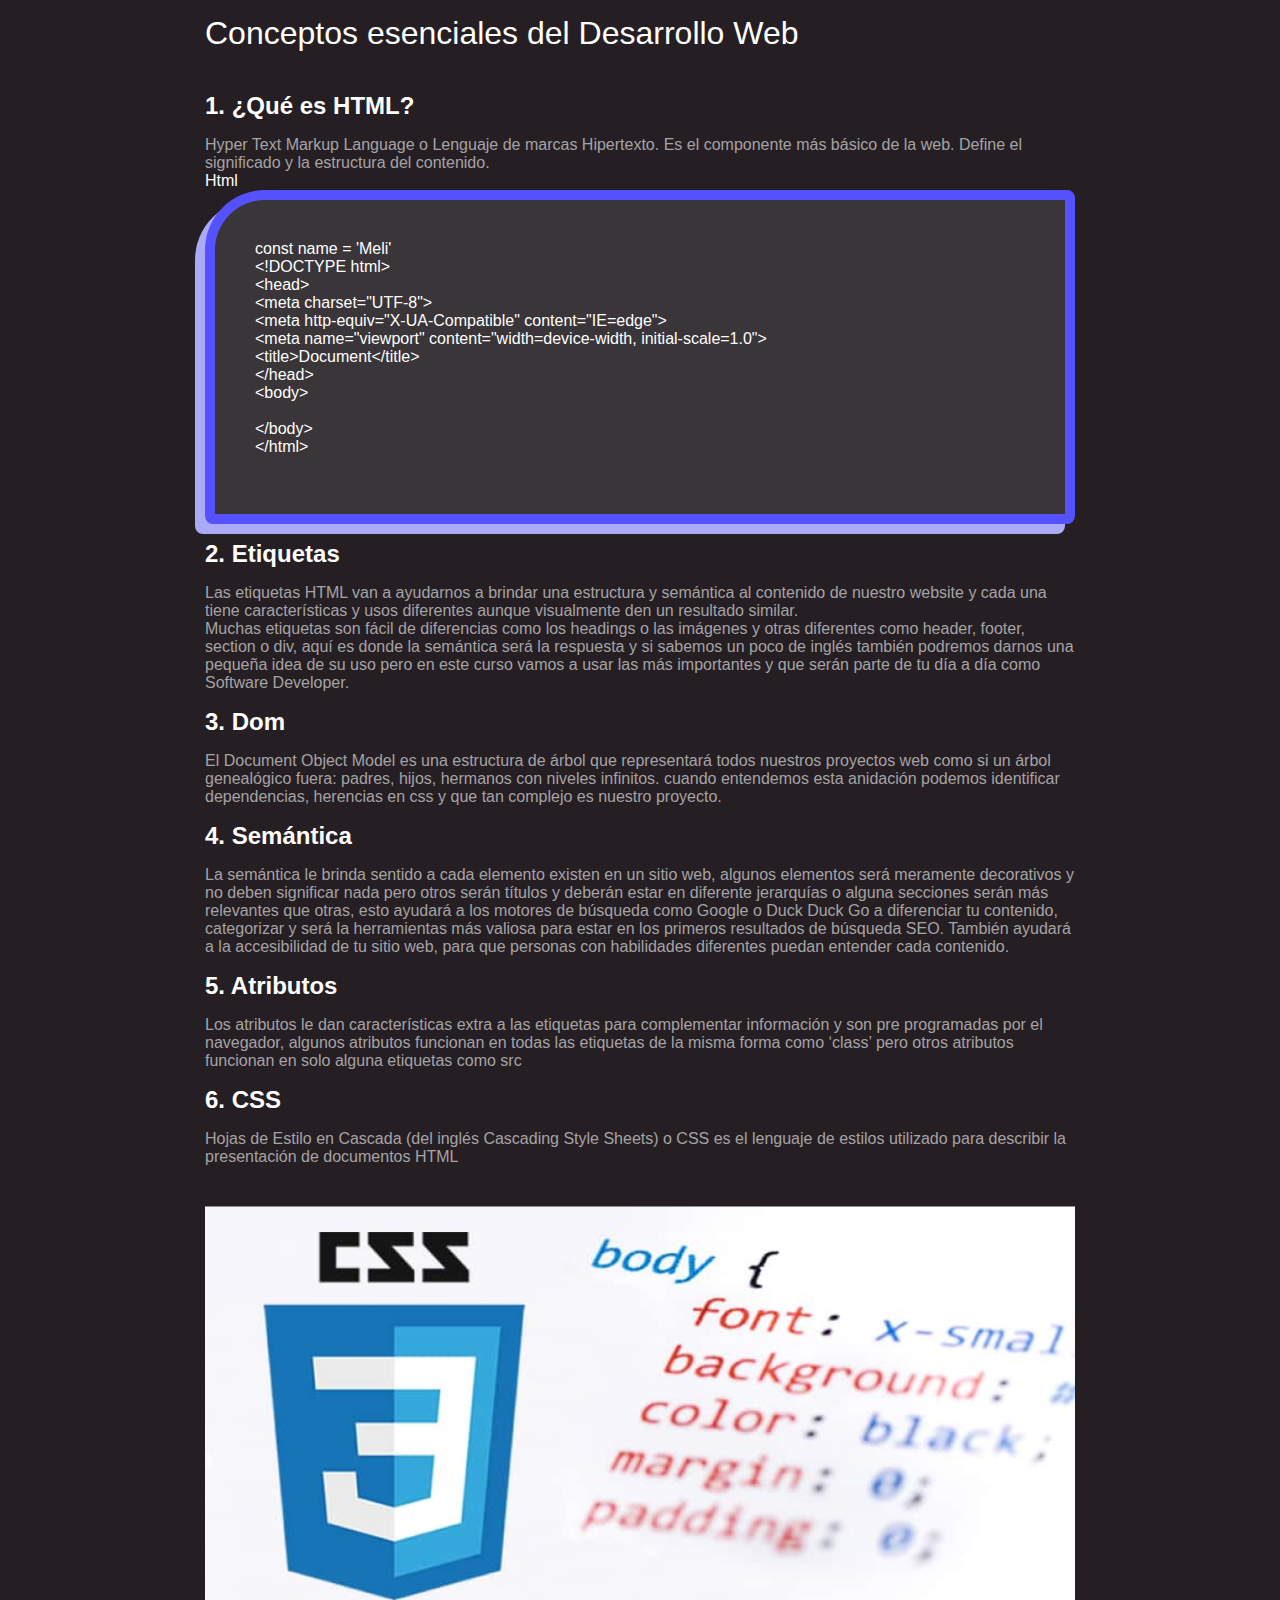
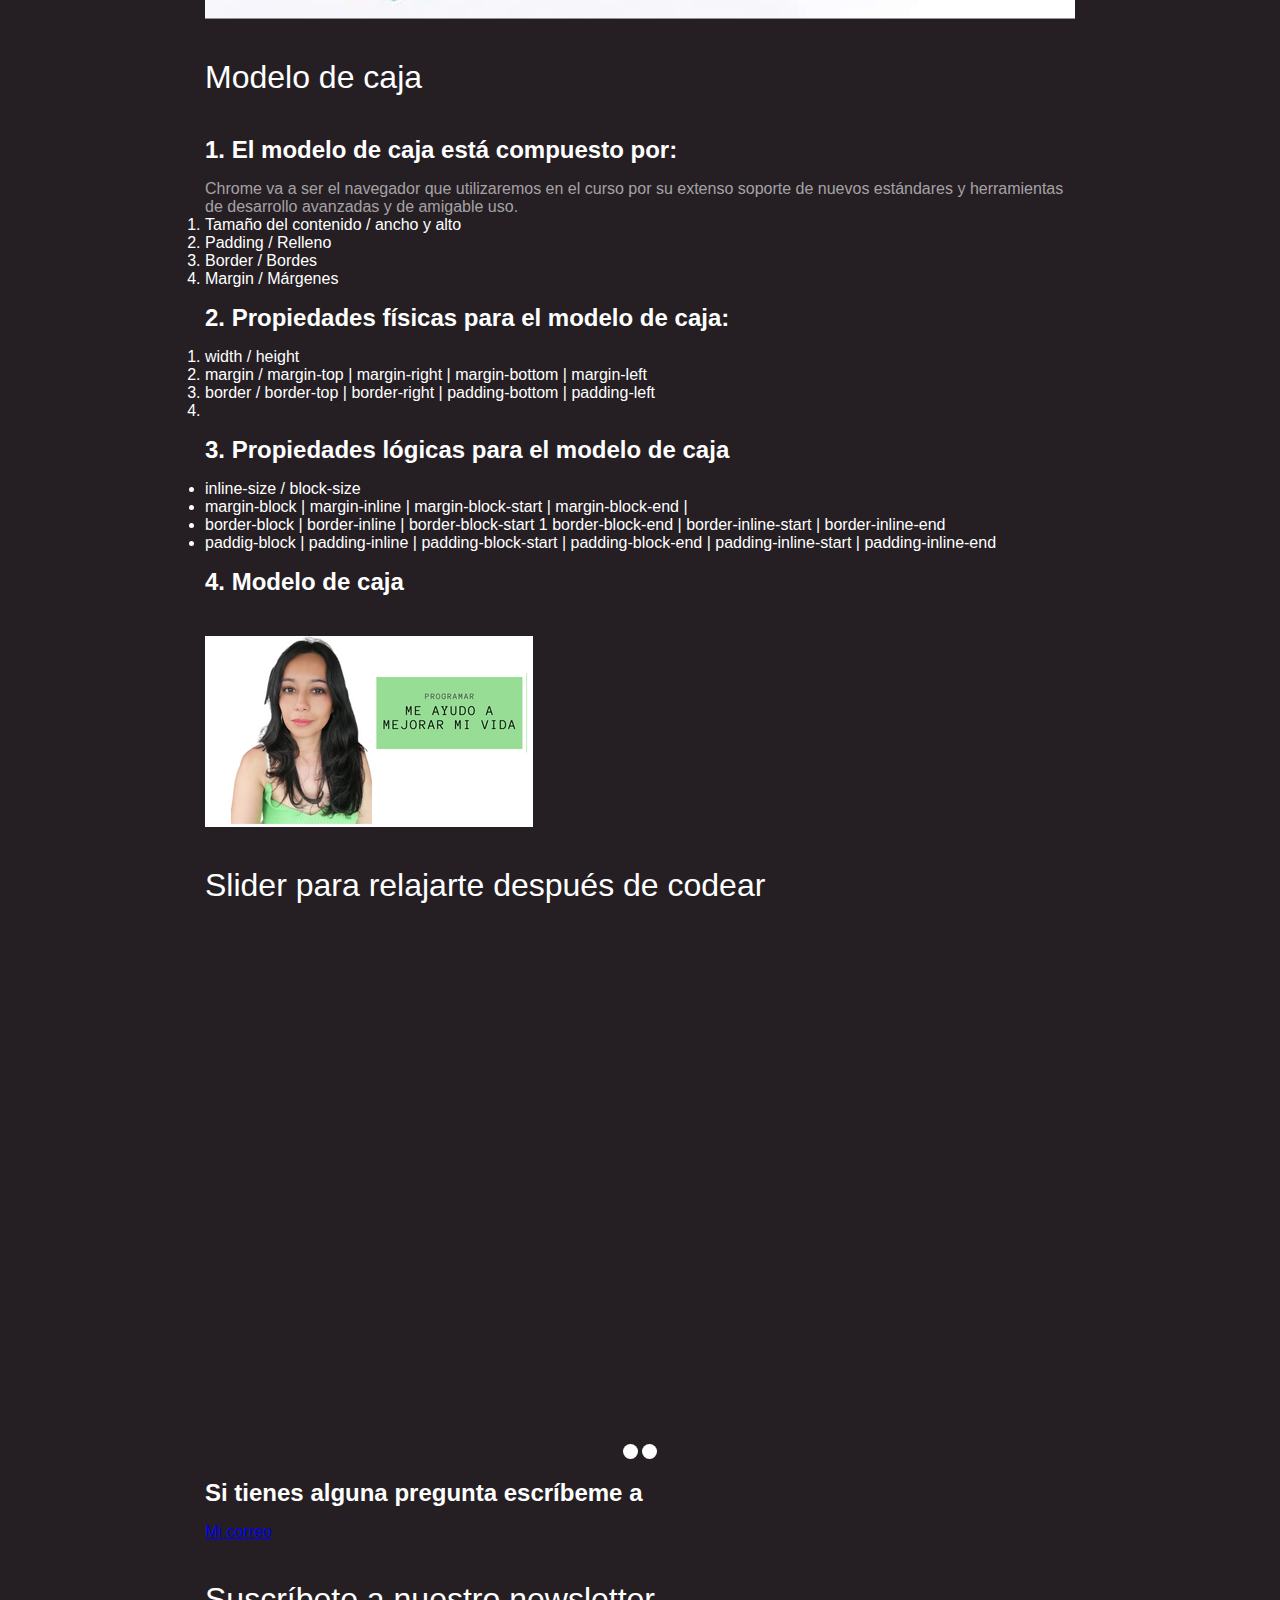
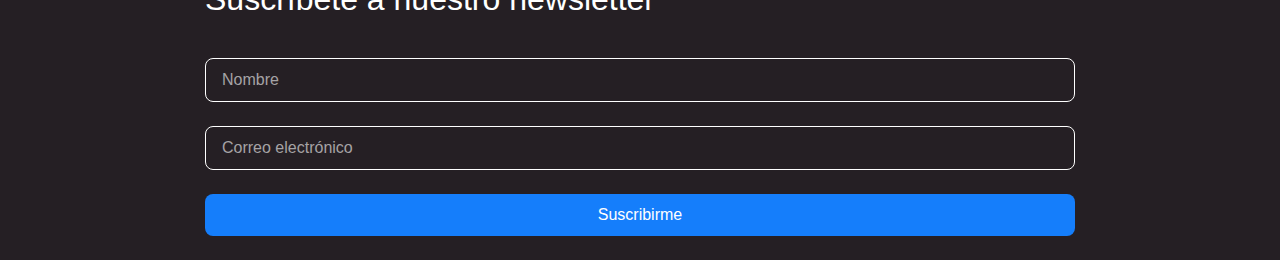
==== commit 1ab16e48: "ejemplos html" ====
--- a/index.html
+++ b/index.html
@@ -128,8 +128,8 @@
 &lt;/head&gt;
 &lt;body&gt; 
         
-        &lt;/body&gt;
-        &lt;/html&gt;
+&lt;/body&gt;
+&lt;/html&gt;
                     </pre>
                 
                     <h3 id="etiquetas">Etiquetas</h3>
@@ -178,7 +178,7 @@
                 <img src="./assets/PROGRAMAR.png" alt="meli programadora">
             </section>
             <div class="section-content">
-                <h2>Carrusel</h2>
+                <h2>Slider para relajarte después de codear</h2>
                 <div class="slider">
                     <scroll-container class="slider-container">
                    <!--      <scroll-page class="slider-slide" id="video-1">
--- a/style-logical.css
+++ b/style-logical.css
@@ -21,7 +21,6 @@
     margin-block-end: 50px; */
 /*     writing-mode: vertical-lr;
  */
- margin: 0;
 }
 .hero{
     background-image: linear-gradient(148deg, #314755 34.50%, #26A0DA 82.40%);   /*  background-repeat: no-repeat; */
